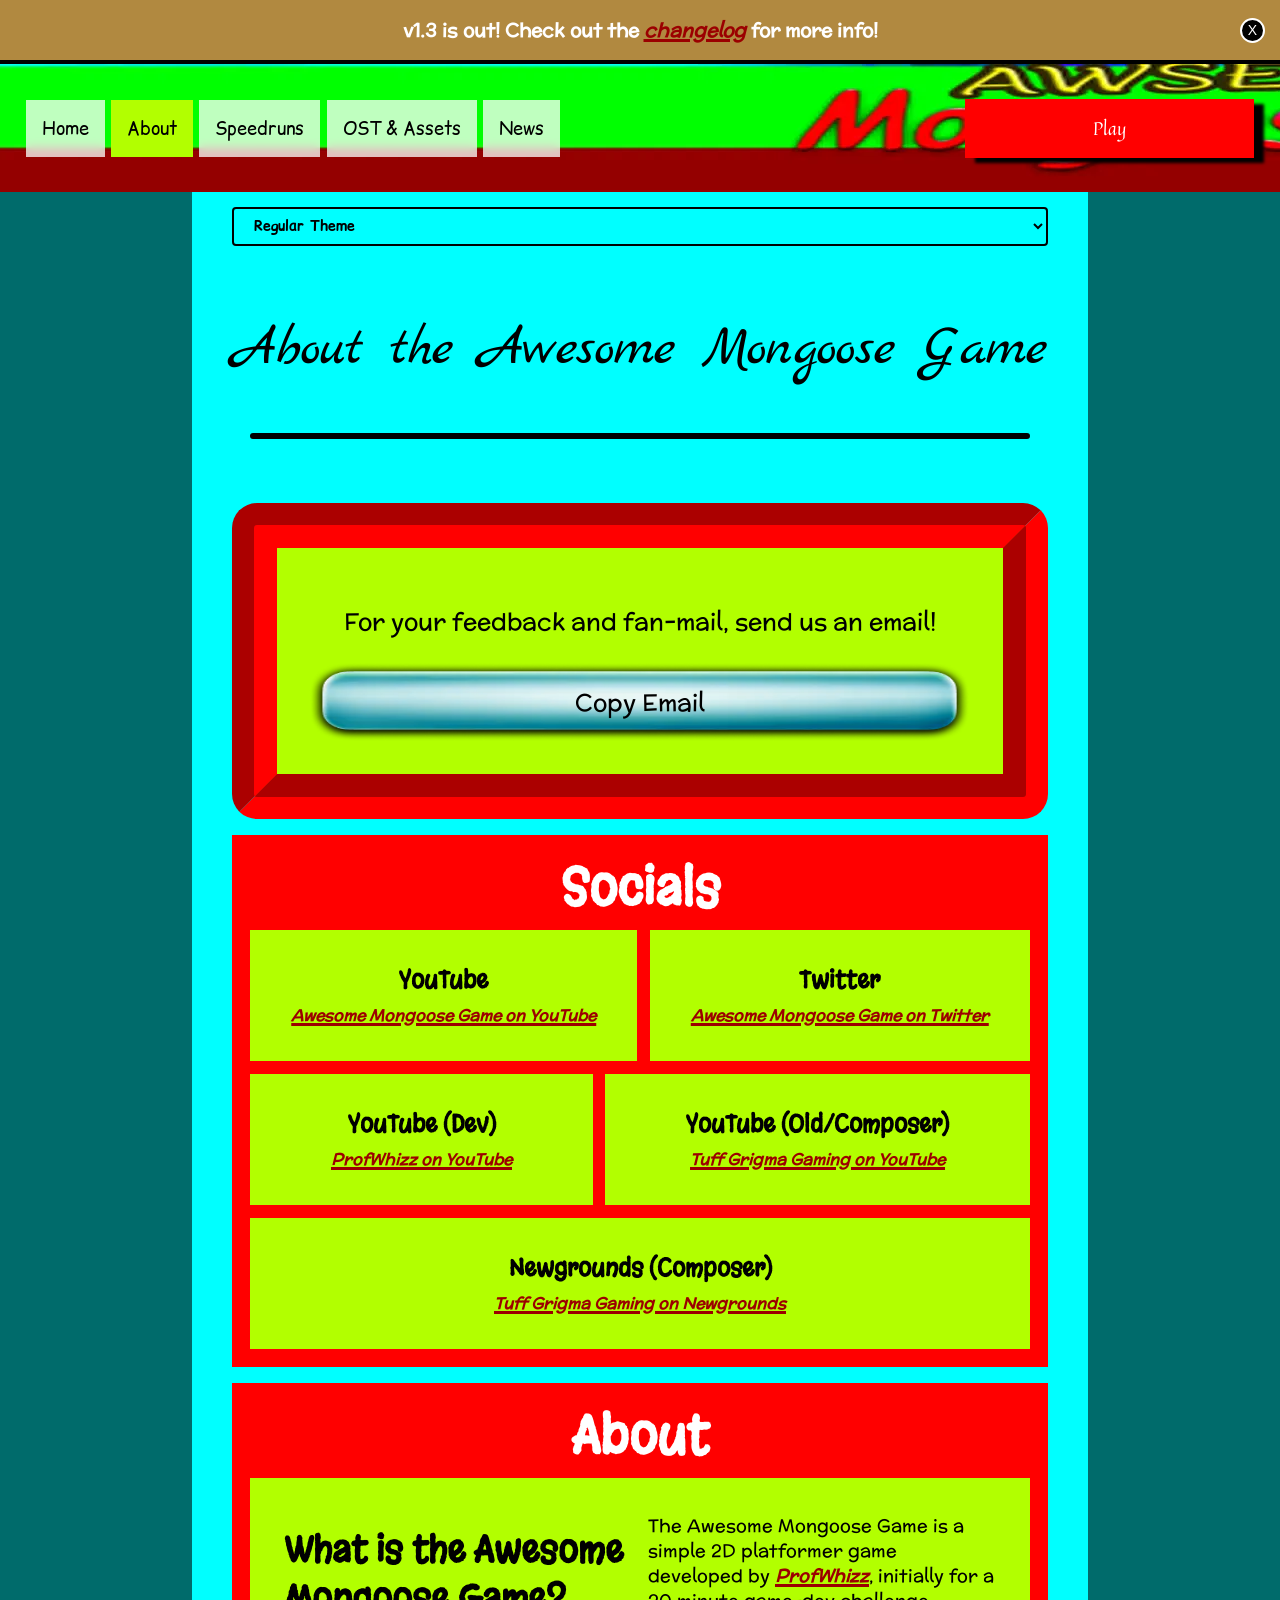
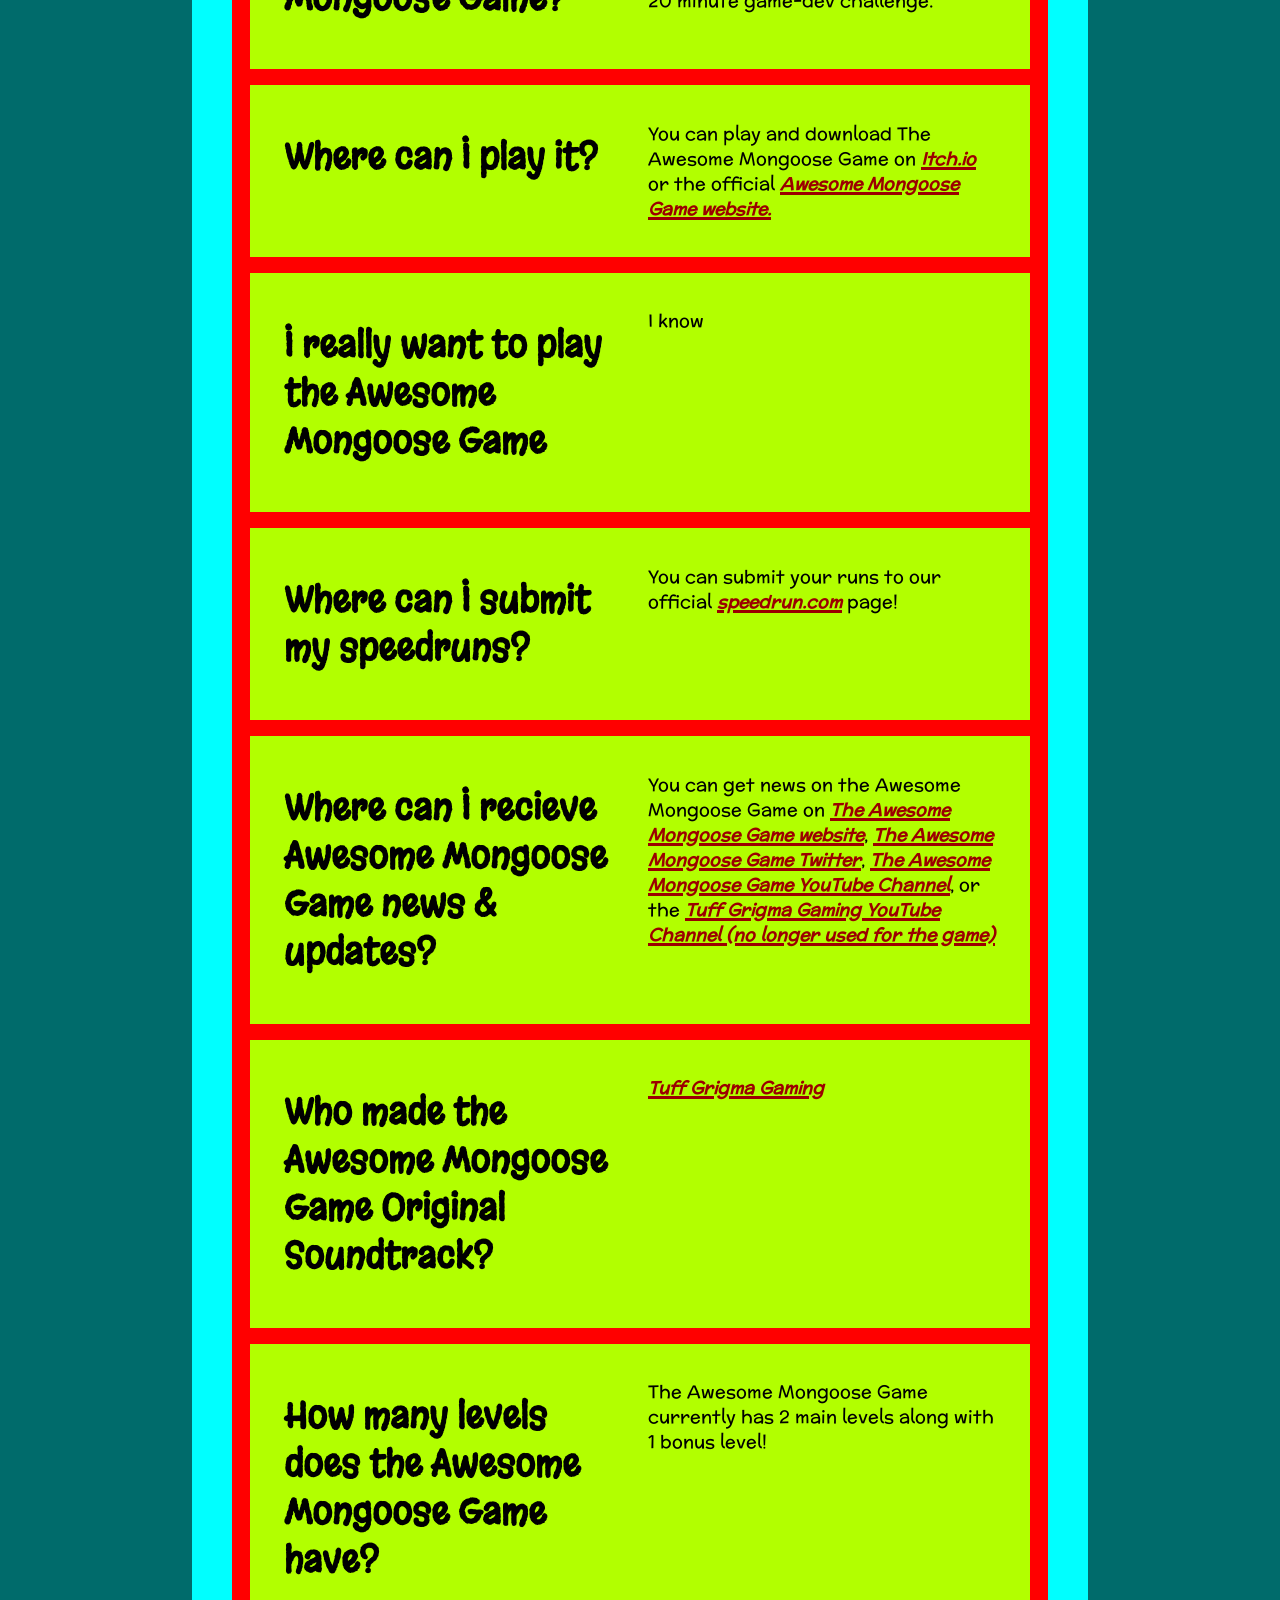
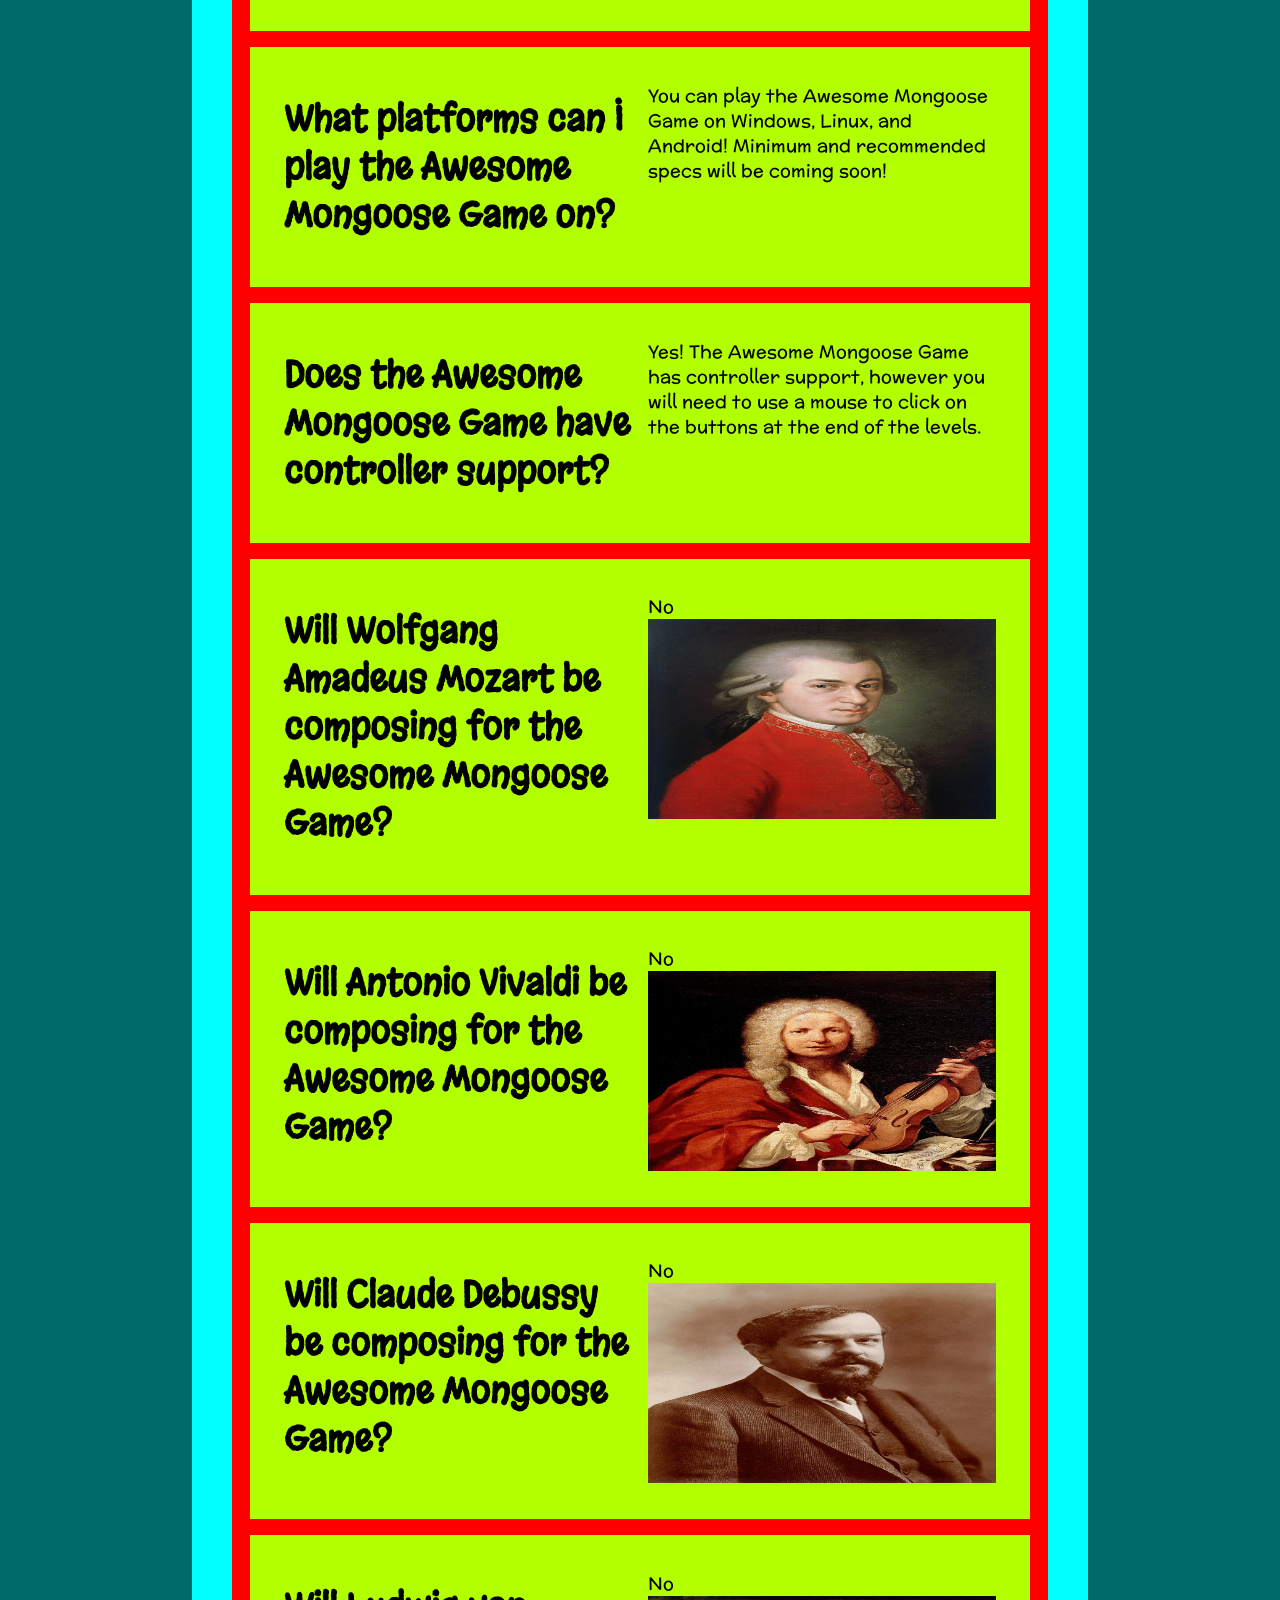
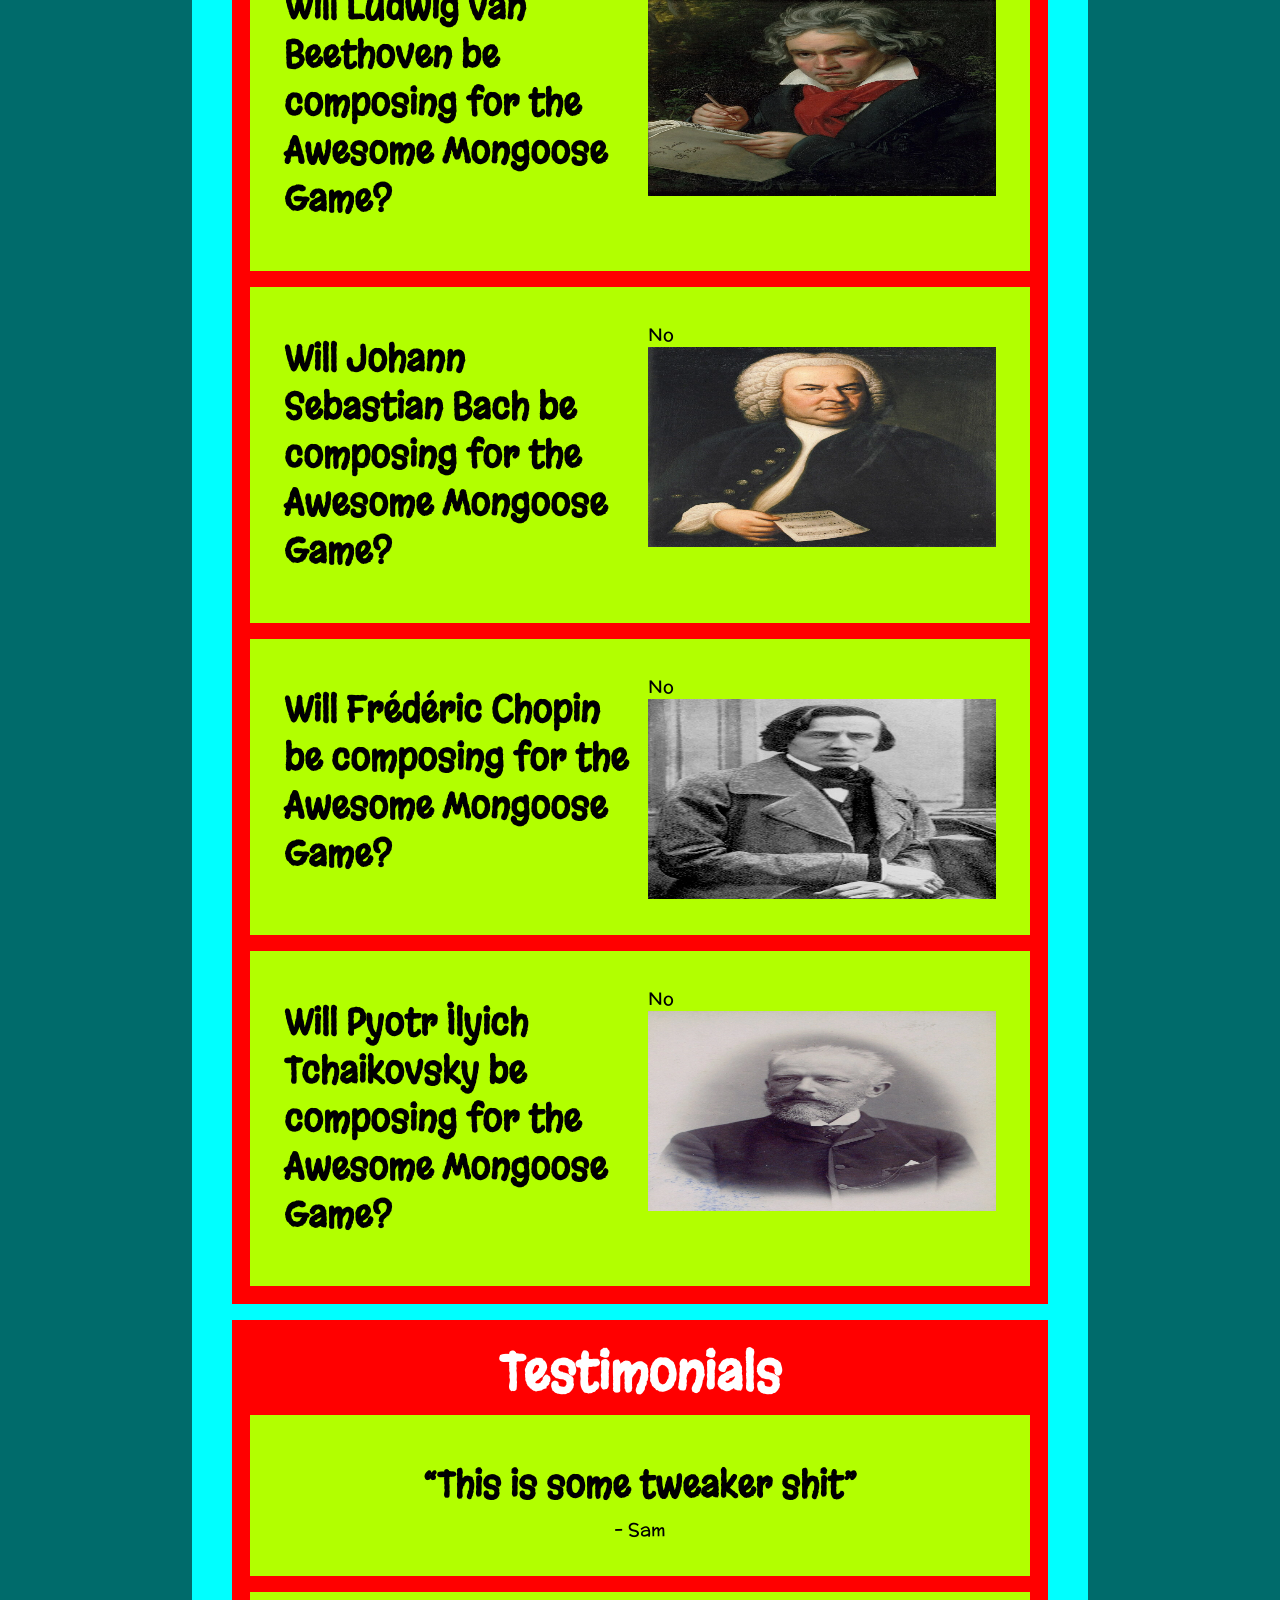
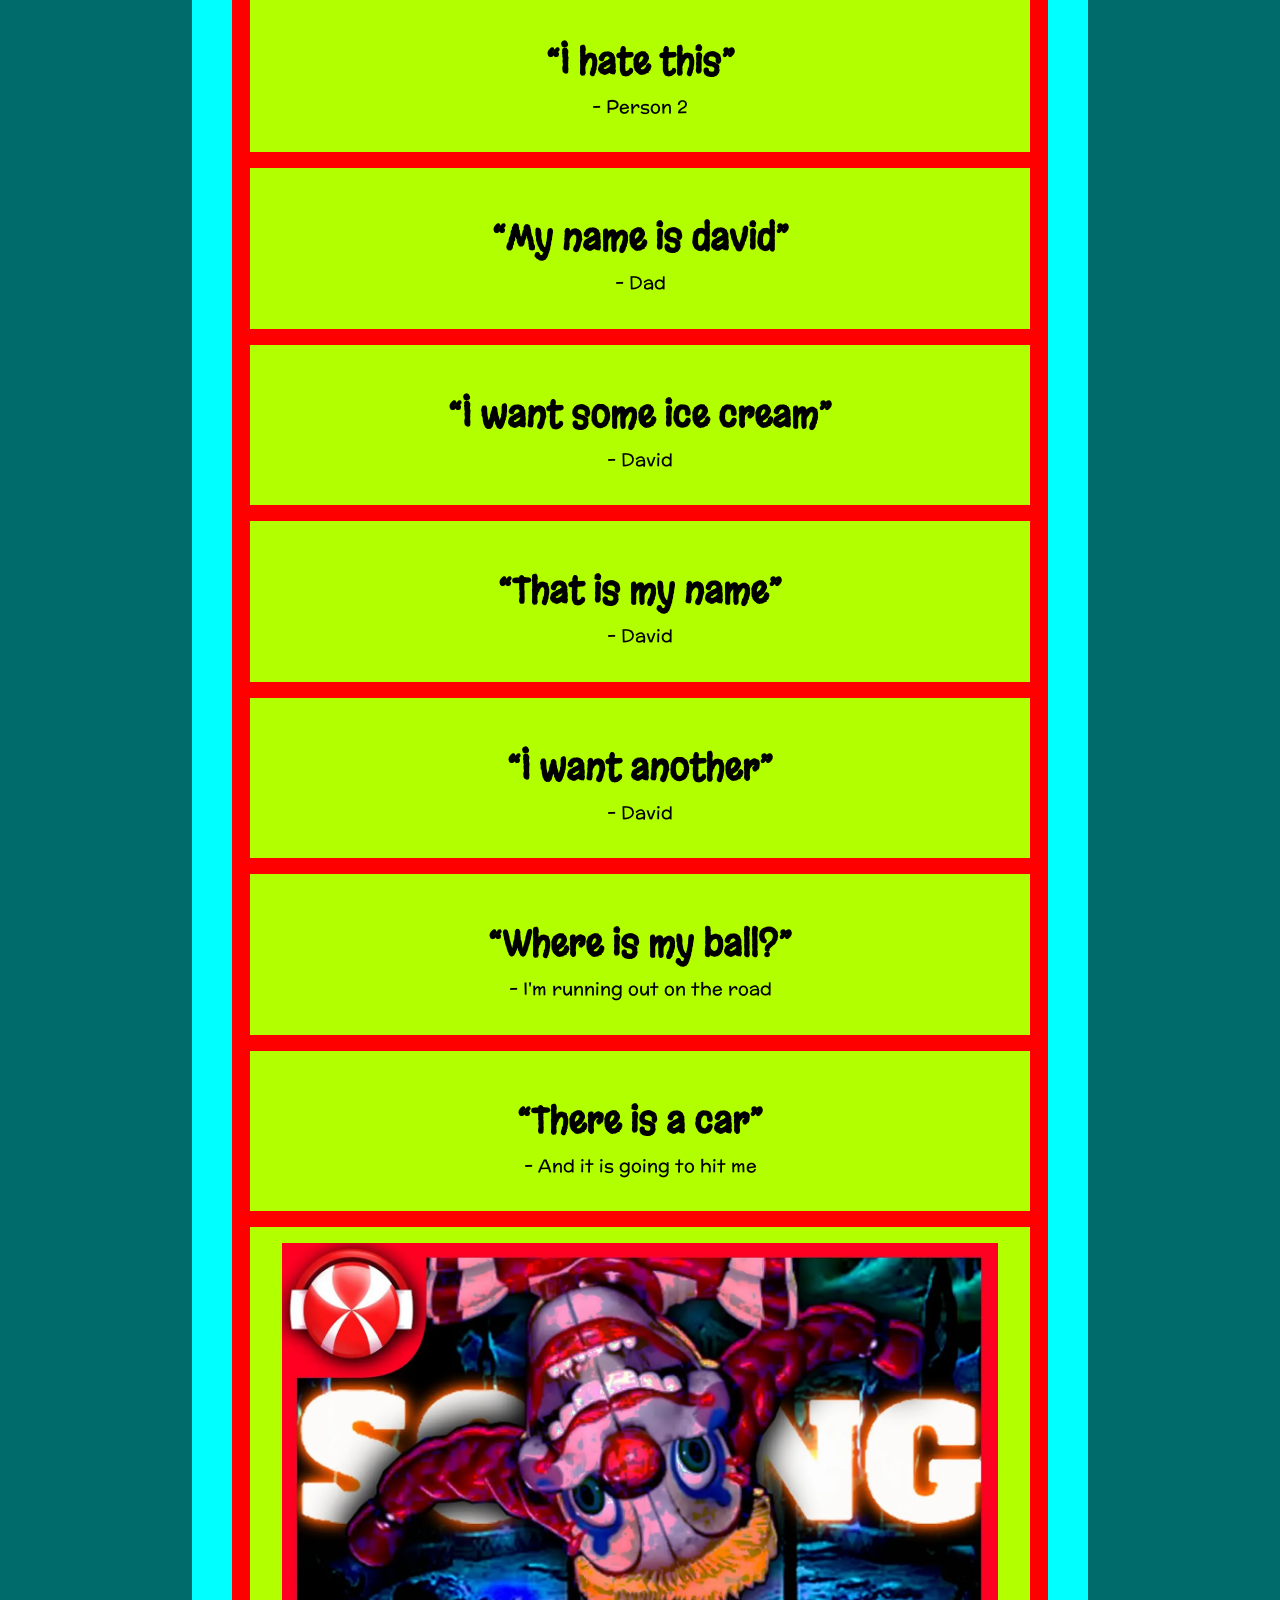
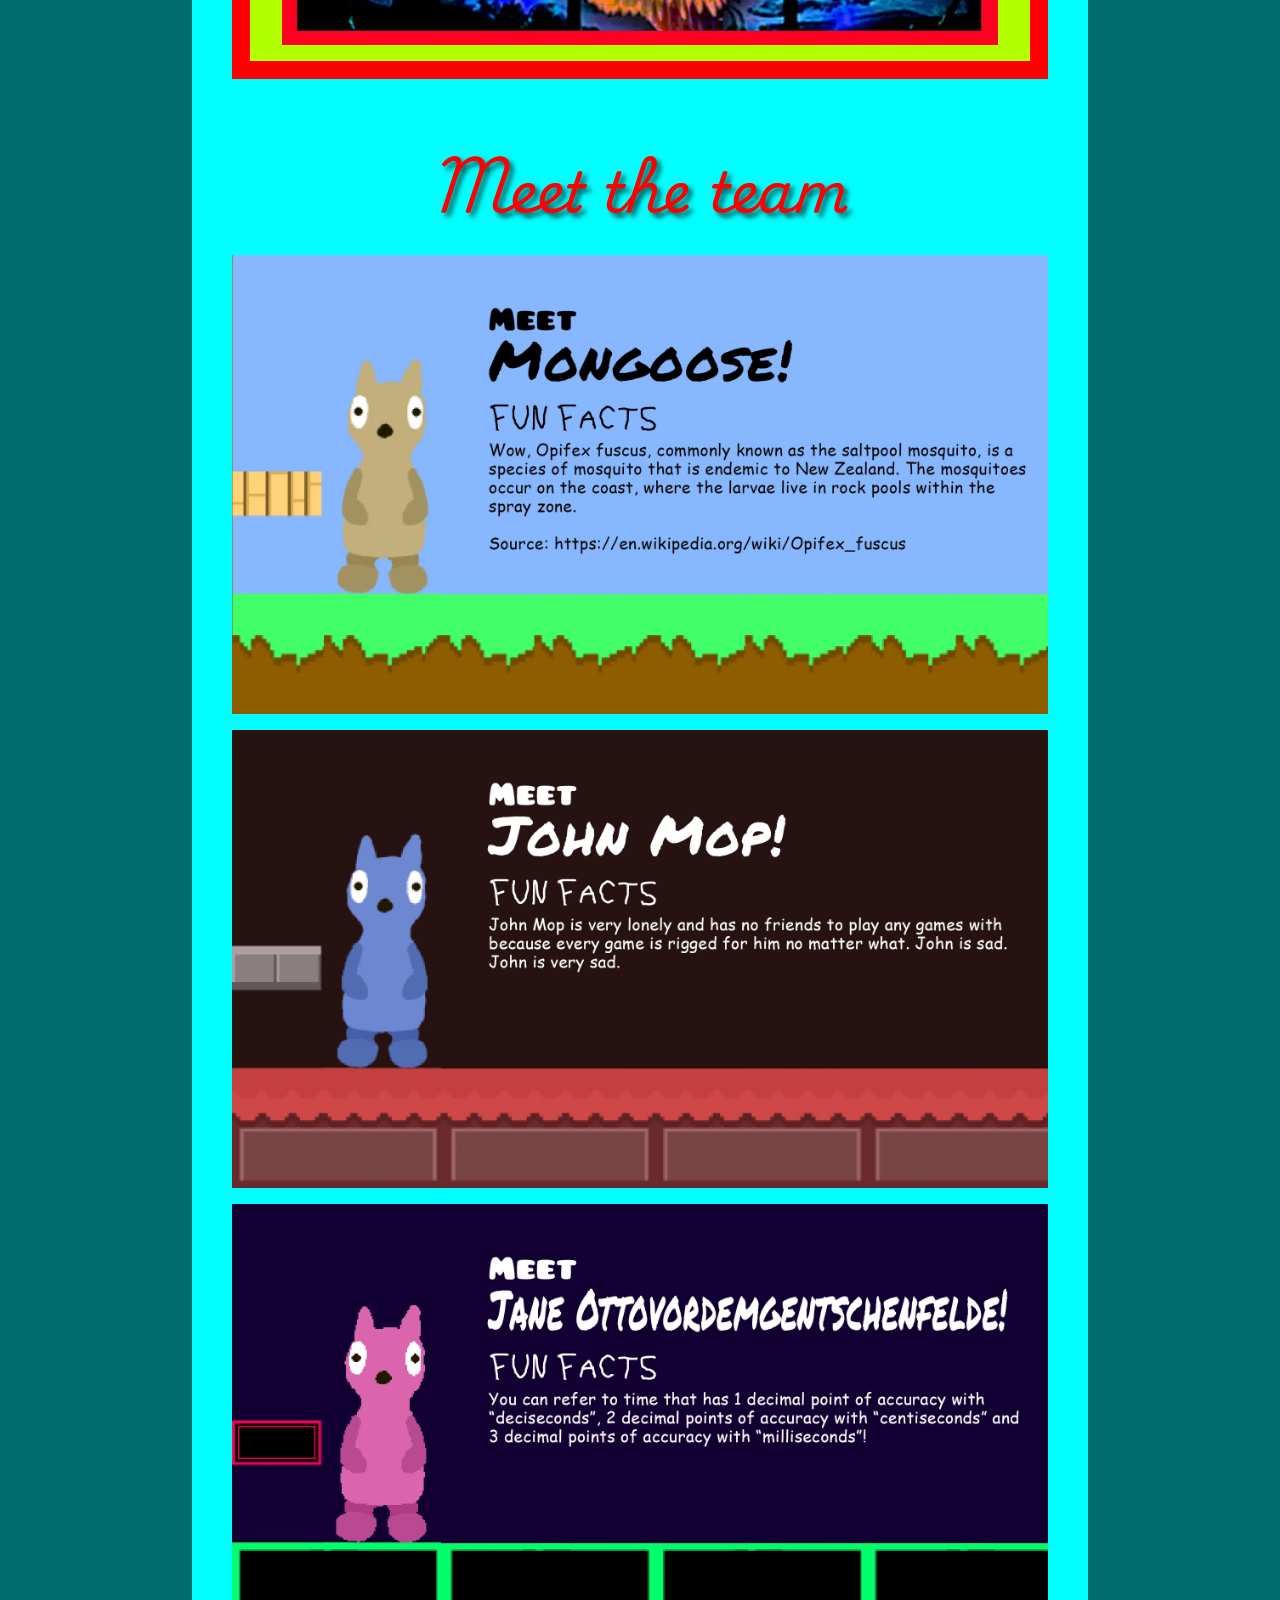
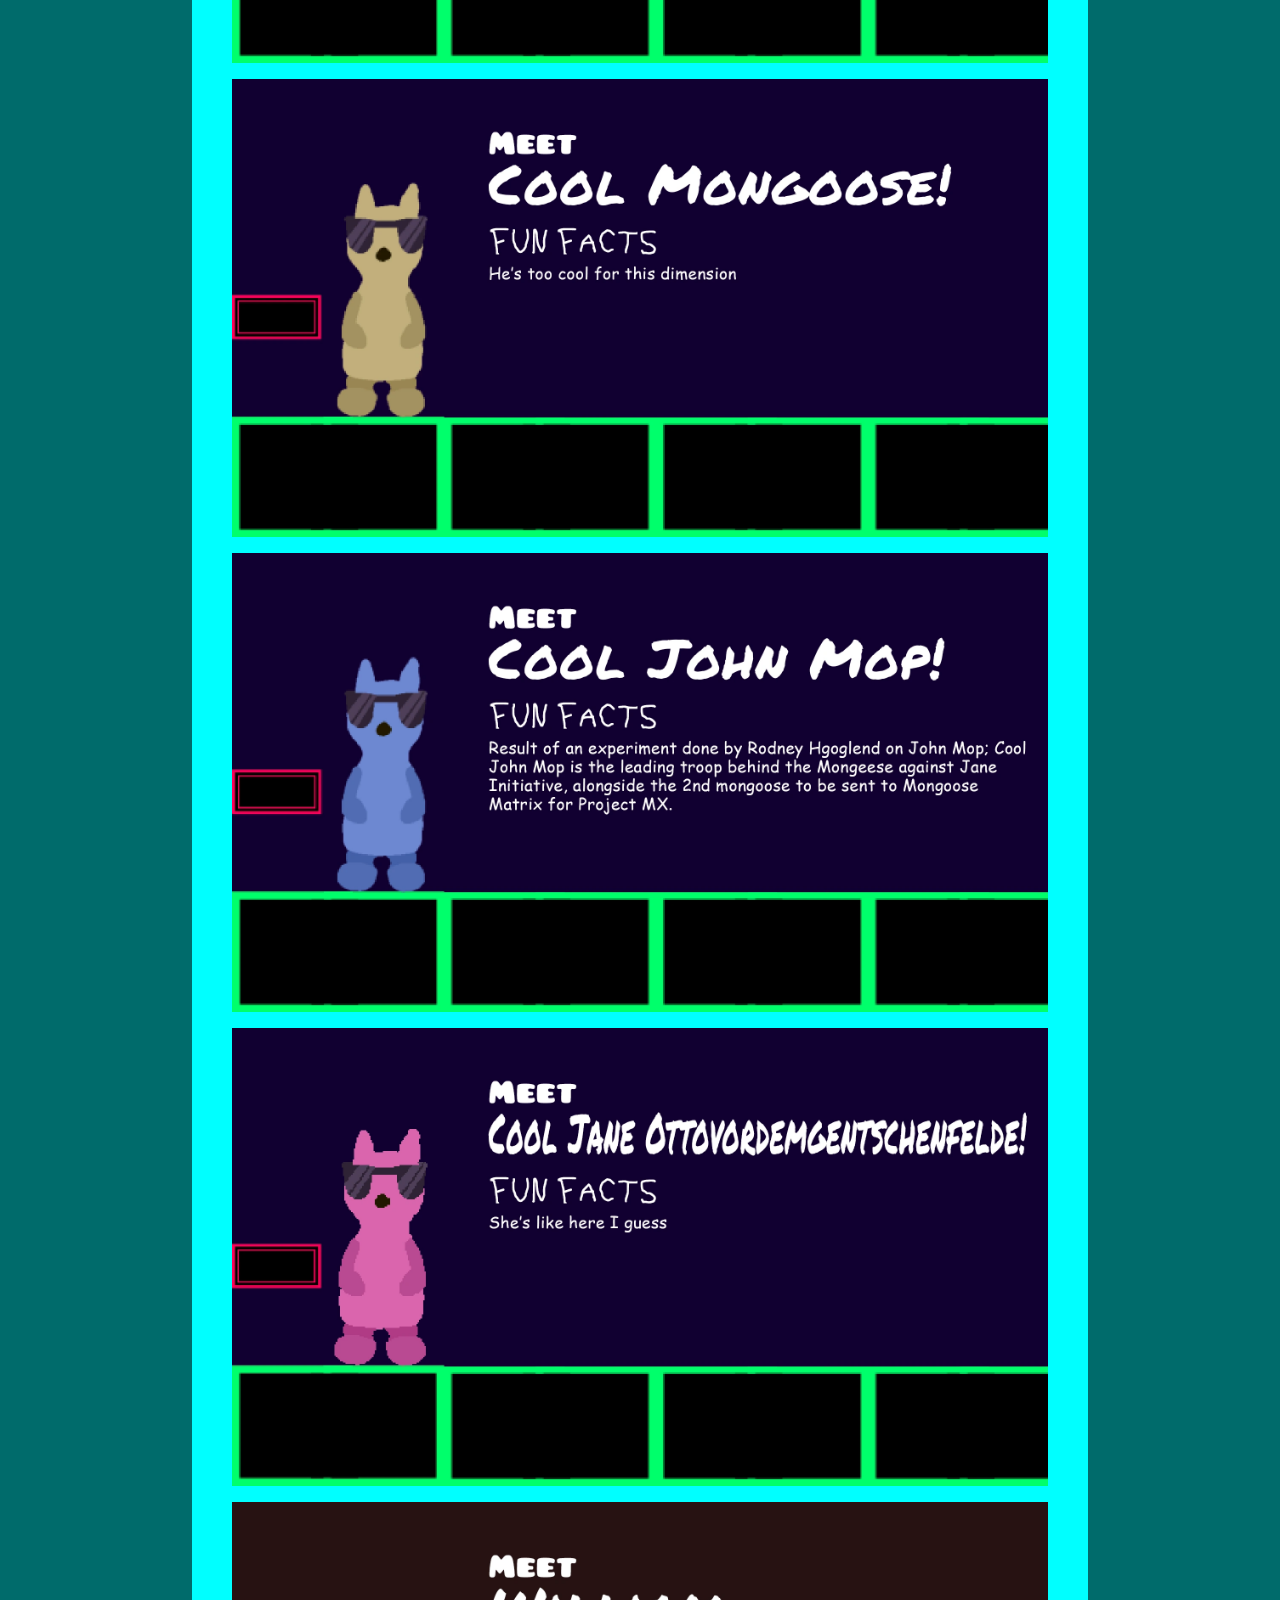
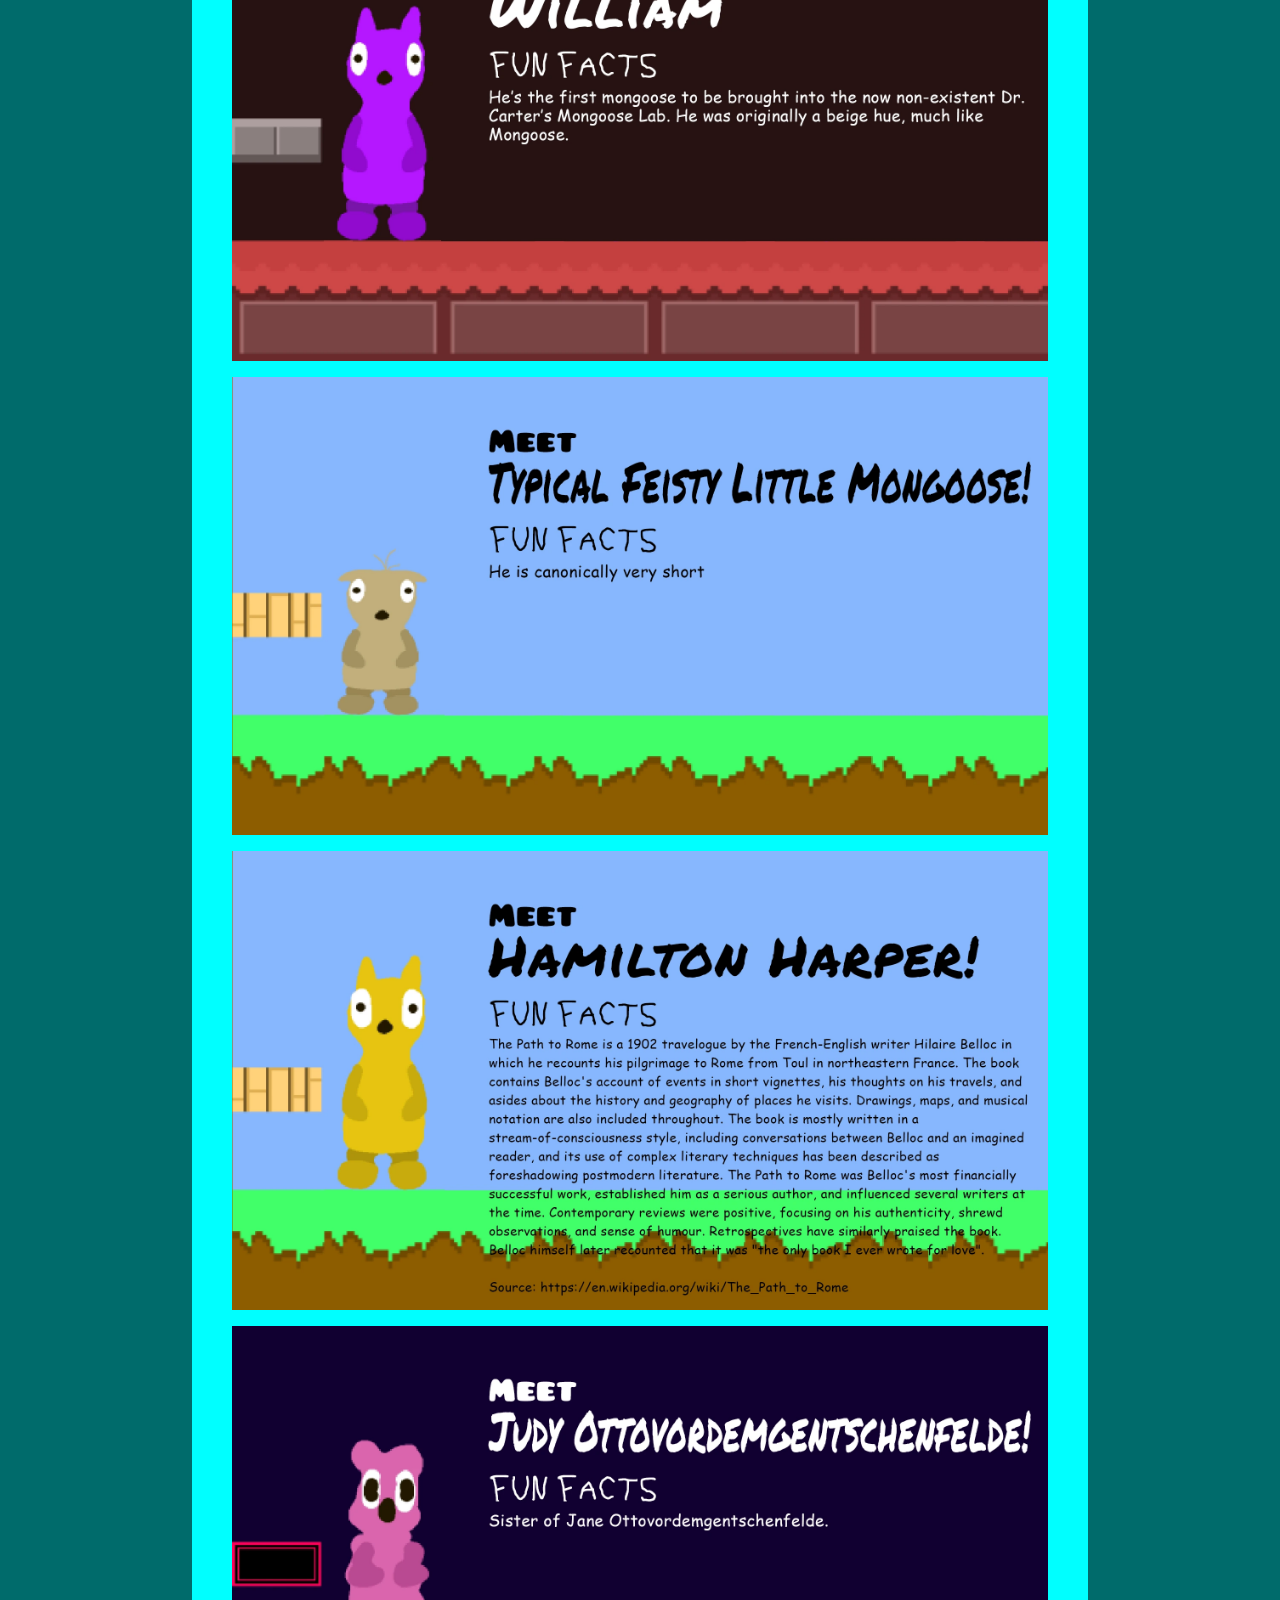
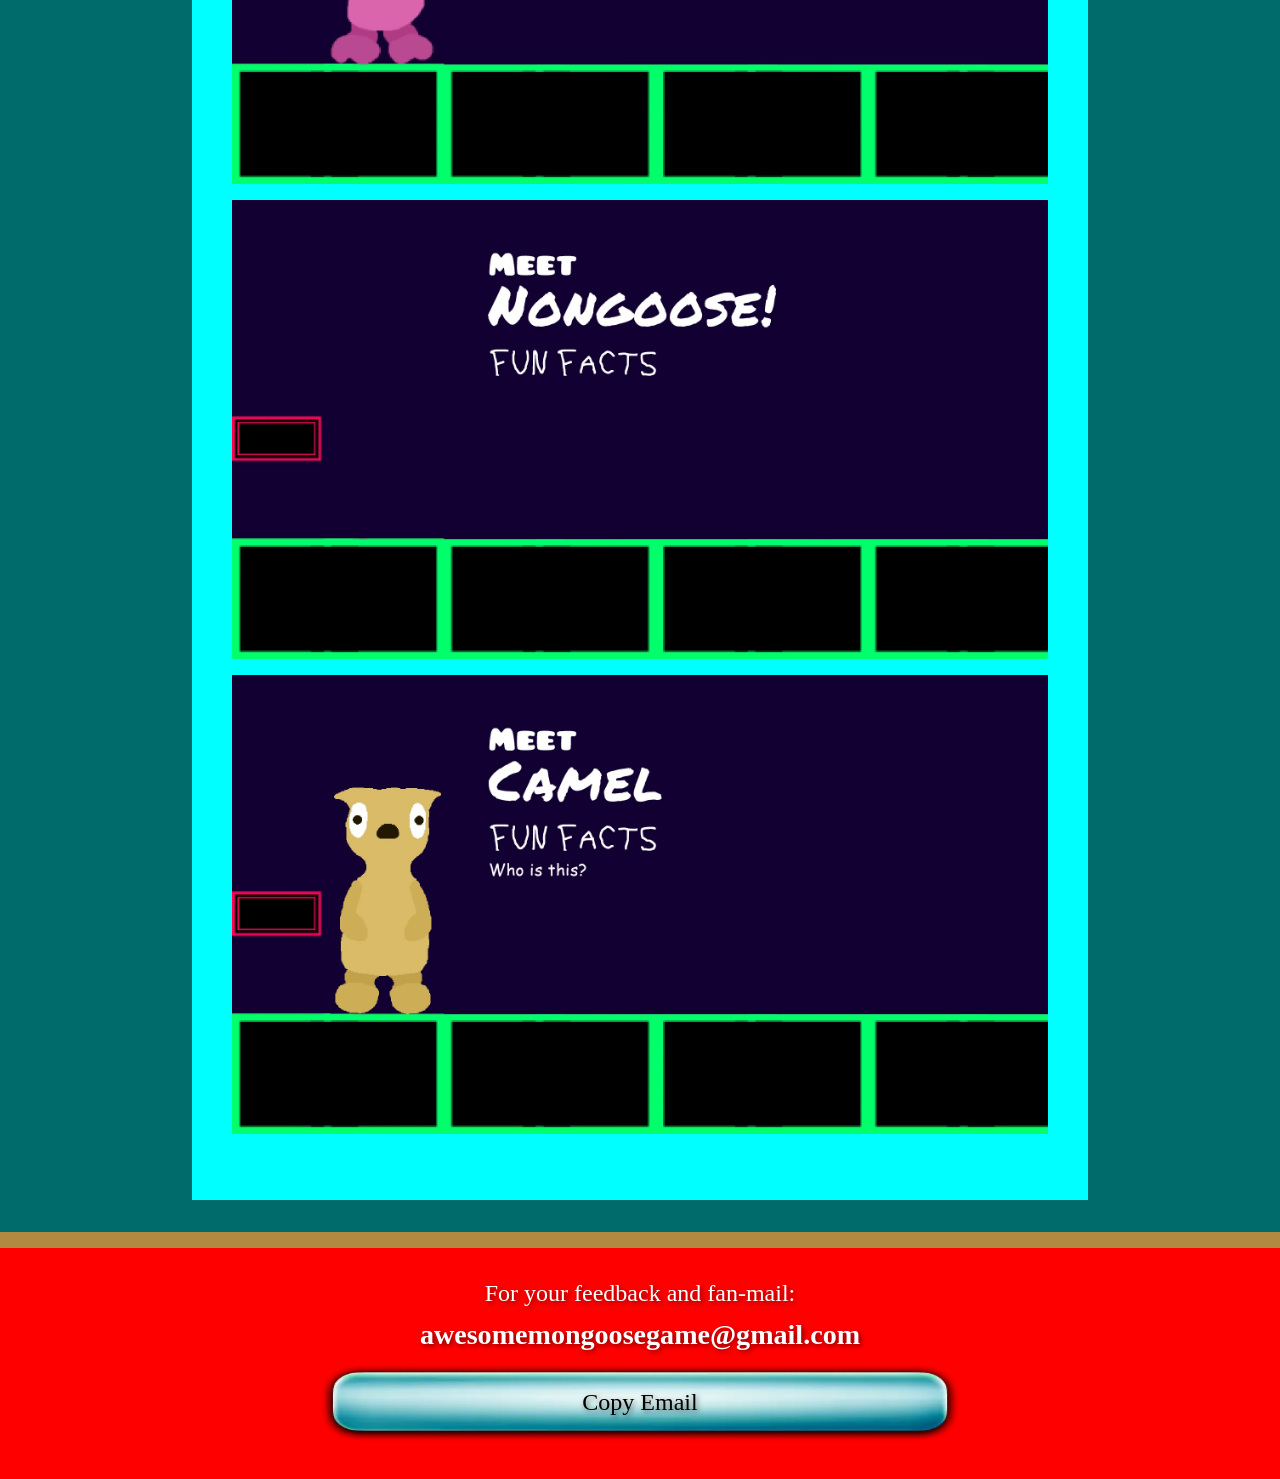
==== about.html @ 8effd217 "v2.3 website update for mongoose on the loose with 4 new themes" ====
<!DOCTYPE html>
<html lang="en">

<head>
    <link rel="stylesheet" href="styles.css">
    <meta charset="UTF-8">
    <meta name="viewport" content="width=device-width, initial-scale=1.0">
    <title>About - Awesome Mongoose Game Official Website</title>
</head>


<body>
    <div id="header-placeholder"></div>
    <script src="components.js"></script>
    <script src="script.js"></script>
    <div class="container">
        <h1 class="cursive">About the Awesome Mongoose Game</h1>

        <hr>

        <div class="blurb">
            <p>For your feedback and fan-mail, send us an email!</p>
            <a class="btn-link copy-btn" onclick="copyToClipboard('awesomemongoosegame@gmail.com', this)">Copy Email</a>
        </div>


        <div class="hero-block">
            <h1 class="playful">Socials</h1>
            <div class="list-horizontal">
                <div class="card-simple">
                    <h2 class="playful">YouTube</h2>
                    <p class="sans"><a href="https://youtube.com/@awesomemongoosegame">Awesome Mongoose Game on
                            YouTube</a>
                    </p>
                </div>

                <div class="card-simple">
                    <h2 class="playful">Twitter</h2>
                    <p class="sans"><a href="https://twitter.com/mongoosegame">Awesome Mongoose Game on Twitter</a></p>
                </div>

                <div class="card-simple">
                    <h2 class="playful">YouTube (Dev)</h2>
                    <p class="sans"><a href="https://www.youtube.com/@ProfWhizz">ProfWhizz on YouTube</a></p>
                </div>

                <div class="card-simple">
                    <h2 class="playful">YouTube (Old/Composer)</h2>
                    <p class="sans"><a href="https://youtube.com/@TUFFGRIGMAGAMING">Tuff Grigma Gaming on YouTube</a>
                    </p>
                </div>

                <div class="card-simple">
                    <h2 class="playful">Newgrounds (Composer)</h2>
                    <p class="sans"><a href="https://tuffgrigmagaming.newgrounds.com/">Tuff Grigma Gaming on
                            Newgrounds</a></p>
                </div>
            </div>
        </div>

        <div class="section-block">
            <h1 class="playful">About</h1>
            <div class="list-vertical">



                <div class="card-row">
                    <h2 class="col-item playful">What is the Awesome Mongoose Game?</h2>
                    <p class="col-item sans">The Awesome Mongoose Game is a simple 2D platformer game developed by
                        <a href="https://profwhizz.itch.io/">ProfWhizz</a>, initially for a 20 minute game-dev
                        challenge.
                    </p>
                </div>



                <div class="card-row">
                    <h2 class="col-item playful">Where can I play it?</h2>
                    <p class="col-item sans">You can play and download The Awesome Mongoose Game on <a
                            href="https://profwhizz.itch.io/tamg">Itch.io</a> or the official <a
                            href="play.html">Awesome
                            Mongoose Game website.</a></p>
                </div>


                <div class="card-row">
                    <h2 class="col-item playful">I really want to play the Awesome Mongoose Game</h2>
                    <p class="col-item sans">I know</p>
                </div>



                <div class="card-row">
                    <h2 class="col-item playful">Where can I submit my speedruns?</h2>
                    <p class="col-item sans">You can submit your runs to our official <a
                            href="https://www.speedrun.com/tamg">speedrun.com</a> page!</p>
                </div>



                <div class="card-row">
                    <h2 class="col-item playful">Where can I recieve Awesome Mongoose Game news & updates?</h2>
                    <p class="col-item sans">You can get news on the Awesome Mongoose Game on <a href="news.html">The
                            Awesome
                            Mongoose Game website</a>, <a href="https://twitter.com/mongoosegame">The Awesome
                            Mongoose
                            Game Twitter</a>, <a href="https://youtube.com/@awesomemongoosegame">The Awesome
                            Mongoose
                            Game YouTube Channel</a>, or the <a href="https://youtube.com/@TUFFGRIGMAGAMING">Tuff
                            Grigma
                            Gaming YouTube Channel (no longer used for the game)</a></p>
                </div>



                <div class="card-row">
                    <h2 class="col-item playful">Who made the Awesome Mongoose Game Original Soundtrack?</h2>
                    <p class="col-item sans"><a href="https://youtube.com/@TUFFGRIGMAGAMING">Tuff Grigma Gaming</a>
                    </p>
                </div>



                <div class="card-row">
                    <h2 class="col-item playful">How many levels does the Awesome Mongoose Game have?</h2>
                    <p class="col-item sans">The Awesome Mongoose Game currently has 2 main levels along with 1
                        bonus
                        level!</p>
                </div>



                <div class="card-row">
                    <h2 class="col-item playful">What platforms can I play the Awesome Mongoose Game on?</h2>
                    <p class="col-item sans">You can play the Awesome Mongoose Game on Windows, Linux, and Android!
                        Minimum and recommended specs will be coming soon!</p>
                </div>



                <div class="card-row">
                    <h2 class="col-item playful">Does the Awesome Mongoose Game have controller support?</h2>
                    <p class="col-item sans">Yes! The Awesome Mongoose Game has controller support, however you will
                        need to use a mouse to click on the buttons at the end of the levels.</p>
                </div>



                <div class="card-row">
                    <h2 class="col-item playful">Will Wolfgang Amadeus Mozart be composing for the Awesome Mongoose
                        Game?</h2>
                    <p class="col-item sans">No
                        <img src="resources/img/misc/mozart.webp">
                    </p>
                </div>



                <div class="card-row">
                    <h2 class="col-item playful">Will Antonio Vivaldi be composing for the Awesome Mongoose Game?</h2>
                    <p class="col-item sans">No
                        <img src="resources/img/misc/vivaldi.webp">
                    </p>
                </div>



                <div class="card-row">
                    <h2 class="col-item playful">Will Claude Debussy be composing for the Awesome Mongoose Game?</h2>
                    <p class="col-item sans">No
                        <img src="resources/img/misc/debussy.webp">
                    </p>
                </div>



                <div class="card-row">
                    <h2 class="col-item playful">Will Ludwig van Beethoven be composing for the Awesome Mongoose Game?
                    </h2>
                    <p class="col-item sans">No
                        <img src="resources/img/misc/beethoven.webp">
                    </p>
                </div>



                <div class="card-row">
                    <h2 class="col-item playful">Will Johann Sebastian Bach be composing for the Awesome Mongoose Game?
                    </h2>
                    <p class="col-item sans">No
                        <img src="resources/img/misc/bach.webp">
                    </p>
                </div>



                <div class="card-row">
                    <h2 class="col-item playful">Will Frédéric Chopin be composing for the Awesome Mongoose Game?</h2>
                    <p class="col-item sans">No
                        <img src="resources/img/misc/chopin.webp">
                    </p>
                </div>



                <div class="card-row">
                    <h2 class="col-item playful">Will Pyotr Ilyich Tchaikovsky be composing for the Awesome Mongoose
                        Game?</h2>
                    <p class="col-item sans">No
                        <img src="resources/img/misc/tchaikovsky.webp">
                    </p>
                </div>
            </div>

        </div>
        <div class="section-block">
            <h1 class="playful">Testimonials</h1>
            <div class="list-vertical">
                <div class="card-col-center">
                    <h2 class="playful">“This is some tweaker shit”</h2>
                    <p class="sans">- Sam</p>
                </div>



                <div class="card-col-center">
                    <h2 class="playful">“I hate this”</h2>
                    <p class="sans">- Person 2</p>
                </div>


                <div class="card-col-center">
                    <h2 class="playful">“My name is david”</h2>
                    <p class="sans">- Dad</p>
                </div>


                <div class="card-col-center">
                    <h2 class="playful">“I want some ice cream”</h2>
                    <p class="sans">- David</p>
                </div>


                <div class="card-col-center">
                    <h2 class="playful">“That is my name”</h2>
                    <p class="sans">- David</p>
                </div>



                <div class="card-col-center">
                    <h2 class="playful">“I want another”</h2>
                    <p class="sans">- David</p>
                </div>



                <div class="card-col-center">
                    <h2 class="playful">“Where is my ball?”</h2>
                    <p class="sans">- I'm running out on the road</p>
                </div>



                <div class="card-col-center">
                    <h2 class="playful">“There is a car”</h2>
                    <p class="sans">- And it is going to hit me</p>
                </div>



                <div class="card-col-center">
                    <img class="zoom-img" src="resources/img/jackiesbox.webp">
                </div>
            </div>
        </div>
        <h1 class="cursive text-shadow-red">Meet the team</h1>
        <img class="hover hover-left" src="resources/img/meet_the_team/mongoose.webp" alt="meet mongoose">

        <img class="hover hover-right" src="resources/img/meet_the_team/johnmop.webp" alt="meet john mop">

        <img class="hover hover-left" src="resources/img/meet_the_team/jane.webp"
            alt="meet jane ottovordemgetnschenfelde">

        <img class="hover hover-right" src="resources/img/meet_the_team/coolmongoose.webp" alt="meet cool mongoose">

        <img class="hover hover-left" src="resources/img/meet_the_team/cooljohnmop.webp" alt="meet cool john mop">

        <img class="hover hover-right" src="resources/img/meet_the_team/cooljane.webp"
            alt="meet cool jane ottovordemgetnschenfelde">

        <img class="hover hover-left" src="resources/img/meet_the_team/william.webp" alt="meet william">

        <img class="hover hover-right" src="resources/img/meet_the_team/feisty.webp"
            alt="meet typical feisty little mongoose">

        <img class="hover hover-left" src="resources/img/meet_the_team/hamilton.webp" alt="meet hamilton harper">

        <img class="hover hover-right" src="resources/img/meet_the_team/judy.webp"
            alt="meet judy ottovordemgetnschenfelde">

        <img class="hover hover-left" src="resources/img/meet_the_team/nongoose.webp" alt="meet nongoose">

        <img class="hover hover-right" src="resources/img/meet_the_team/camel.webp" alt="meet camel">
    </div>
</body>

</html>
---- styles.css ----
﻿@import url('https://fonts.googleapis.com/css2?family=Comic+Relief:wght@400;700&family=Marck+Script&family=Margarine&family=McLaren&family=Playwrite+IE:wght@100..400&family=Quintessential&display=swap');

:root,
[data-theme="default"] {
    --color-bg-solid: #006B6B;
    --color-bg-pattern: none;
    --bg-pattern-repeat: repeat-x;
    --bg-pattern-position: center 40%;
    --bg-pattern-size: 30%;
    --color-body-bg-rotation: 0deg;
    --bg-pattern-opacity: 0.7;
    --color-container-bg: #00FFFF;
    --color-section-bg: #FF0000;
    --color-category-bg: #B2FF00;
    --color-banner-bg: #b18940;
    --color-banner-text: #ffffff;
    --color-banner-border: #000000;
    --color-navbar-mobile-bg: #006B6B;
    --color-activelink-bg: #B2FF00;
    --color-activelink-play: #B2FF00;
    --color-play-btn-bg: red;
    --color-play-btn-shadow: black;
    --color-play-btn-hover-bg: black;
    --color-play-btn-hover-text: red;
    --color-play-btn-hover-glow: red;
    --color-section-heading: #ffffff;
    --color-link: rgb(155, 0, 0);
    --bg-link: transparent;
    --color-link-hover-text: #ff0000;
    --color-link-hover-bg: transparent(255, 0, 0);
    --color-selection-text: #00FFFF;
    --color-selection-bg: #000000;
    --color-disabled-btn-bg: #333;
    --color-disabled-btn-text: #aaa;
    --color-game-wrapper-bg: #006B6B;
    --color-game-border: #B2FF00;
    --color-close-btn-bg: black;
    --color-close-btn-text: white;
    --color-close-btn-border: white;
    --color-close-btn-hover-bg: white;
    --color-close-btn-hover-text: black;
    --color-close-btn-hover-border: black;
    --color-navbar-link-bg: rgba(255, 255, 255, 0.75);
    --color-navbar-link-text: black;
    --color-play-text-shadow: rgb(255, 0, 0);
    --navbar-bg: url("resources/img/nav.webp");
    --navbar-bg-hover: #ffffff;
    --color-btn-hue-rotate: -50deg;
    --color-text-body: #000000;
    --nav-link-hover-bg: url(resources/img/gameicon.webp);
    --nav-link-hover-bg-scale: 100% 100%;
    --color-play-btn-text: #ffffff;
    --color-ui-border: transparent;
}

[data-theme="matrix"] {
    --color-bg-solid: #0a001b;
    --color-bg-pattern: url("resources/img/matrix.webp");
    --bg-pattern-repeat: repeat;
    --bg-pattern-size: 100px;
    --color-body-bg-rotation: 0deg;
    --bg-pattern-opacity: 0.5;
    --color-container-bg: hsl(115, 100%, 50%);
    --color-section-bg: hsl(115, 100%, 5%);
    --color-category-bg: hsl(115, 100%, 50%);
    --color-banner-bg: #11aa00;
    --color-banner-text: #ffffff;
    --color-banner-border: #000000;
    --color-navbar-mobile-bg: #006b24;
    --color-activelink-bg: #bfa8ff;
    --color-activelink-play: #5d00ff;
    --color-play-btn-bg: red;
    --color-play-btn-shadow: black;
    --color-play-btn-hover-bg: black;
    --color-play-btn-hover-text: red;
    --color-play-btn-hover-glow: red;
    --color-section-heading: #ffffff;
    --color-link: #003a0a;
    --bg-link: transparent;
    --color-link-hover-text: #124d0f;
    --color-link-hover-bg: transparent(0, 0, 0);
    --color-selection-text: hsl(115, 100%, 50%);
    --color-selection-bg: #000000;
    --color-disabled-btn-bg: #333;
    --color-disabled-btn-text: #aaa;
    --color-game-wrapper-bg: #0a001b;
    --color-game-border: #5d00ff;
    --color-close-btn-bg: black;
    --color-close-btn-text: white;
    --color-close-btn-border: white;
    --color-close-btn-hover-bg: white;
    --color-close-btn-hover-text: black;
    --color-close-btn-hover-border: black;
    --color-navbar-link-bg: rgba(255, 255, 255, 0.75);
    --color-navbar-link-text: black;
    --color-play-text-shadow: rgb(255, 0, 0);
    --navbar-bg: #0a001b;
    --navbar-bg-hover: #ffffff;
    --color-btn-hue-rotate: 250deg;
    --color-text-body: #000000;
    --nav-link-hover-bg: url(resources/img/assets/cool-john-mop_straight.png);
    --nav-link-hover-bg-scale: 85% 85%;
    --color-play-btn-text: #ffffff;
    --color-ui-border: transparent;

}

[data-theme="mongoose_1"] {
    --color-bg-solid: #363530;
    --color-bg-pattern: url("resources/img/mongoose_1.webp");
    --bg-pattern-repeat: space;
    --bg-pattern-size: 150px;
    --color-body-bg-rotation: -10deg;
    --bg-pattern-opacity: 0.2;
    --color-container-bg: #bfae7c;
    --color-section-bg: #7d6e4d;
    --color-category-bg: #dfd2a6;
    --color-banner-bg: #201809;
    --color-banner-text: #ffffff;
    --color-banner-border: #332a18;
    --color-navbar-mobile-bg: #4a3f28;
    --color-activelink-bg: #dfd2a6;
    --color-activelink-play: #dfd2a6;
    --color-play-btn-bg: #ddb364;
    --color-play-btn-shadow: #2a150a;
    --color-play-btn-hover-bg: #2a150a;
    --color-play-btn-hover-text: #ffffff;
    --color-play-btn-hover-glow: #8c4b1e;
    --color-section-heading: #ffffff;
    --color-link: #8c4b1e;
    --bg-link: transparent;
    --color-link-hover-text: #a76b40;
    --color-link-hover-bg: transparent;
    --color-selection-text: #ffffff;
    --color-selection-bg: #5c4d32;
    --color-disabled-btn-bg: #444;
    --color-disabled-btn-text: #888;
    --color-game-wrapper-bg: #4a3f28;
    --color-game-border: #dfd2a6;
    --color-close-btn-bg: #2a150a;
    --color-close-btn-text: #ffffff;
    --color-close-btn-border: #dfd2a6;
    --color-close-btn-hover-bg: #dfd2a6;
    --color-close-btn-hover-text: #2a150a;
    --color-close-btn-hover-border: #2a150a;
    --color-navbar-link-bg: rgba(255, 255, 255, 1);
    --color-navbar-link-text: #27201d;
    --color-play-text-shadow: #7a573e;
    --navbar-bg: hsla(39, 30%, 28%, 0.7);
    --navbar-bg-hover: #ffffff;
    --color-btn-hue-rotate: 170deg;
    --color-text-body: #000000;
    --nav-link-hover-bg: url(resources/img/assets/mongoose_straight.png);
    --nav-link-hover-bg-scale: 85% 85%;
    --color-play-btn-text: #ffffff;
    --color-ui-border: transparent;
}

[data-theme="mongoose_2"] {
    --color-bg-solid: #363f58;
    --color-bg-pattern: url("resources/img/mongoose_2.webp");
    --bg-pattern-repeat: space;
    --bg-pattern-size: 150px;
    --color-body-bg-rotation: -10deg;
    --bg-pattern-opacity: 0.2;
    --color-container-bg: #00FFFF;
    --color-section-bg: #5900ff;
    --color-category-bg: #6ac3ff;
    --color-banner-bg: #22aeff;
    --color-banner-text: #ffffff;
    --color-banner-border: #000000;
    --color-navbar-mobile-bg: #00306b;
    --color-activelink-bg: #00ff73;
    --color-activelink-play: #00ff73;
    --color-play-btn-bg: #8c00ff;
    --color-play-btn-shadow: black;
    --color-play-btn-hover-bg: black;
    --color-play-btn-hover-text: #8c00ff;
    --color-play-btn-hover-glow: #8c00ff;
    --color-section-heading: #ffffff;
    --color-link: #34005f;
    --bg-link: transparent;
    --color-link-hover-text: rgb(46, 77, 163);
    --color-link-hover-bg: transparent(46, 77, 163);
    --color-selection-text: #00FFFF;
    --color-selection-bg: #000000;
    --color-disabled-btn-bg: #333;
    --color-disabled-btn-text: #aaa;
    --color-game-wrapper-bg: #00306b;
    --color-game-border: #00ff73;
    --color-close-btn-bg: black;
    --color-close-btn-text: white;
    --color-close-btn-border: white;
    --color-close-btn-hover-bg: white;
    --color-close-btn-hover-text: black;
    --color-close-btn-hover-border: black;
    --color-navbar-link-bg: rgba(255, 255, 255, 0.75);
    --color-navbar-link-text: black;
    --color-play-text-shadow: rgb(140, 0, 255);
    --navbar-bg: hsla(197, 60%, 37%, 0.7);
    --navbar-bg-hover: #ffffff;
    --color-btn-hue-rotate: 30deg;
    --color-text-body: #000000;
    --nav-link-hover-bg: url(resources/img/assets/john-mop_straight.png);
    --nav-link-hover-bg-scale: 85% 85%;
    --color-play-btn-text: #ffffff;
    --color-ui-border: transparent;
}

[data-theme="mongoose_3"] {
    --color-bg-solid: #362433;
    --color-bg-pattern: url("resources/img/mongoose_3.webp");
    --bg-pattern-repeat: space;
    --bg-pattern-size: 150px;
    --color-body-bg-rotation: -10deg;
    --bg-pattern-opacity: 0.2;
    --color-container-bg: #FF00FF;
    --color-section-bg: #ff0080;
    --color-category-bg: #FFFF00;
    --color-banner-bg: #ff55aa;
    --color-banner-text: #000000;
    --color-banner-border: #000000;
    --color-navbar-mobile-bg: #00006B;
    --color-activelink-bg: #FFFF00;
    --color-activelink-play: #FFFF00;
    --color-play-btn-bg: #ff0080;
    --color-play-btn-shadow: black;
    --color-play-btn-hover-bg: black;
    --color-play-btn-hover-text: #ff0080;
    --color-play-btn-hover-glow: #ff0080;
    --color-section-heading: #ffffff;
    --color-link: #2c001a;
    --bg-link: transparent;
    --color-link-hover-text: rgb(130, 0, 75);
    --color-link-hover-bg: transparent(130, 0, 75);
    --color-selection-text: #FF00FF;
    --color-selection-bg: #000000;
    --color-disabled-btn-bg: #333;
    --color-disabled-btn-text: #aaa;
    --color-game-wrapper-bg: #00006B;
    --color-game-border: #FFFF00;
    --color-close-btn-bg: black;
    --color-close-btn-text: white;
    --color-close-btn-border: white;
    --color-close-btn-hover-bg: white;
    --color-close-btn-hover-text: black;
    --color-close-btn-hover-border: black;
    --color-navbar-link-bg: rgba(255, 255, 255, 0.75);
    --color-navbar-link-text: black;
    --color-play-text-shadow: rgb(0, 0, 255);
    --navbar-bg: hsl(300, 23%, 14%, 0.7);
    --navbar-bg-hover: #ffffff;
    --color-btn-hue-rotate: 100deg;
    --color-text-body: #000000;
    --nav-link-hover-bg: url(resources/img/assets/jane-ottovordemgentschenfelde_straight.png);
    --nav-link-hover-bg-scale: 85% 85%;
    --color-play-btn-text: #ffffff;
    --color-ui-border: transparent;
}

[data-theme="level_1"] {
    --color-bg-solid: #88b8fd;
    --color-bg-pattern: url("resources/img/clouds_1.webp");
    --bg-pattern-repeat: repeat-x;
    --bg-pattern-position: center 40%;
    --bg-pattern-size: 30%;
    --color-body-bg-rotation: 0deg;
    --bg-pattern-opacity: 0.7;
    --color-container-bg: #61a3ff;
    --color-section-bg: #735827;
    --color-category-bg: #fdd079;
    --color-banner-bg: #40fd68;
    --color-banner-text: #000000;
    --color-banner-border: #000000;
    --color-navbar-mobile-bg: #735827;
    --color-activelink-bg: #B2FF00;
    --color-activelink-play: #B2FF00;
    --color-play-btn-bg: red;
    --color-play-btn-shadow: black;
    --color-play-btn-hover-bg: black;
    --color-play-btn-hover-text: red;
    --color-play-btn-hover-glow: red;
    --color-section-heading: #ffffff;
    --color-link: #2600ff;
    --bg-link: transparent;
    --color-link-hover-text: #0066ff;
    --color-link-hover-bg: transparent;
    --color-selection-text: #61a3ff;
    --color-selection-bg: #000000;
    --color-disabled-btn-bg: #333;
    --color-disabled-btn-text: #aaa;
    --color-game-wrapper-bg: #006B6B;
    --color-game-border: #B2FF00;
    --color-close-btn-bg: black;
    --color-close-btn-text: white;
    --color-close-btn-border: white;
    --color-close-btn-hover-bg: white;
    --color-close-btn-hover-text: black;
    --color-close-btn-hover-border: black;
    --color-navbar-link-bg: rgba(255, 255, 255, 0.75);
    --color-navbar-link-text: black;
    --color-play-text-shadow: rgb(255, 0, 0);
    --navbar-bg: #8c5c00;
    --navbar-bg-hover: #ffffff;
    --color-btn-hue-rotate: 0deg;
    --color-text-body: #000000;
    --nav-link-hover-bg: url(resources/img/assets/grass.png);
    --nav-link-hover-bg-scale: 100% 100% --color-play-btn-text: #ffffff;
    --color-ui-border: transparent;
}

[data-theme="motl_1"] {
    --color-bg-solid: #ffefdf;
    --color-bg-pattern: url("resources/img/mongeese.webp");
    --bg-pattern-repeat: no-repeat;
    --bg-pattern-position: center center;
    --bg-pattern-size: 125vw 125vh;
    --color-body-bg-rotation: 0deg;
    --bg-pattern-opacity: 0.8;
    --color-container-bg: #eae3d9;
    --color-section-bg: #63503f;
    --color-category-bg: #d1c1a9;
    --color-banner-bg: #77916f;
    --color-banner-text: #ffffff;
    --color-banner-border: #ffffff;
    --color-navbar-mobile-bg: #63503f;
    --color-activelink-bg: #bd9c75;
    --color-activelink-play: #93ff72;
    --color-play-btn-bg: #8dad83;
    --color-play-btn-shadow: #2d4529;
    --color-play-btn-hover-bg: #6b8e23;
    --color-play-btn-hover-text: #ffffff;
    --color-play-btn-hover-glow: #adff2f;
    --color-section-heading: #ffffff;
    --color-link: #75360a;
    --bg-link: transparent;
    --color-link-hover-text: #27190f;
    --color-link-hover-bg: transparent;
    --color-selection-text: #ffffff;
    --color-selection-bg: #4a6741;
    --color-disabled-btn-bg: #bdc3c7;
    --color-disabled-btn-text: #ffffff;
    --color-game-wrapper-bg: #63503f;
    --color-game-border: #d1c1a9;
    --color-close-btn-bg: #8b4513;
    --color-close-btn-text: #ffffff;
    --color-close-btn-border: #ffffff;
    --color-close-btn-hover-bg: #ffffff;
    --color-close-btn-hover-text: #8b4513;
    --color-close-btn-hover-border: #8b4513;
    --color-navbar-link-bg: rgba(234, 227, 217, 0.9);
    --color-navbar-link-text: #4a3625;
    --color-play-text-shadow: rgba(0, 0, 0, 0.5);
    --navbar-bg: #4a3625;
    --navbar-bg-hover: #ffffff;
    --color-btn-hue-rotate: 210deg;
    --color-text-body: #000000;
    --nav-link-hover-bg: url(resources/img/assets/camel_straight.png);
    --nav-link-hover-bg-scale: 85% 85%;
    --color-play-btn-text: #ffffff;
    --color-ui-border: transparent;
}

[data-theme="corp_dark"] {
    --color-bg-solid: #1e1e24;
    --color-bg-pattern: none;
    --bg-pattern-repeat: no-repeat;
    --bg-pattern-size: 100vw 100vh;
    --color-body-bg-rotation: 0deg;
    --bg-pattern-opacity: 0.1;
    --color-container-bg: #2b2b36;
    --color-section-bg: #32323f;
    --color-category-bg: #40404e;
    --color-banner-bg: #15151a;
    --color-banner-text: #e0e0e0;
    --color-banner-border: #4a4a5a;
    --color-navbar-mobile-bg: #2b2b36;
    --color-activelink-bg: #40404e;
    --color-activelink-play: #2b5b84;
    --color-play-btn-bg: #2b5b84;
    --color-play-btn-shadow: #15151a;
    --color-play-btn-hover-bg: #407ea3;
    --color-play-btn-hover-text: #ffffff;
    --color-play-btn-hover-glow: #6ab7da;
    --color-section-heading: #ffffff;
    --color-link: #6ab7da;
    --bg-link: transparent;
    --color-link-hover-text: #9fccf2;
    --color-link-hover-bg: transparent;
    --color-selection-text: #1e1e24;
    --color-selection-bg: #9fccf2;
    --color-disabled-btn-bg: #3a3a48;
    --color-disabled-btn-text: #5a5a6a;
    --color-game-wrapper-bg: #1e1e24;
    --color-game-border: #2b5b84;
    --color-close-btn-bg: #15151a;
    --color-close-btn-text: #ffffff;
    --color-close-btn-border: #4a4a5a;
    --color-close-btn-hover-bg: #4a4a5a;
    --color-close-btn-hover-text: #ffffff;
    --color-close-btn-hover-border: #1e1e24;
    --color-navbar-link-bg: rgba(43, 43, 54, 0.95);
    --color-navbar-link-text: #e0e0e0;
    --color-play-text-shadow: rgba(0, 0, 0, 0.5);
    --navbar-bg: #1e1e24;
    --navbar-bg-hover: #3a3a48;
    --color-btn-hue-rotate: -20deg;
    --color-text-body: #e0e0e0;
    --nav-link-hover-bg: none;
    --nav-link-hover-bg-scale: 85% 85%;
    --color-play-btn-text: #ffffff;
    --color-ui-border: transparent;
}

[data-theme="corp_light"] {
    --color-bg-solid: #f5f5f7;
    --color-bg-pattern: none;
    --bg-pattern-repeat: no-repeat;
    --bg-pattern-size: 100vw 100vh;
    --color-body-bg-rotation: 0deg;
    --bg-pattern-opacity: 0.1;
    --color-container-bg: #ffffff;
    --color-section-bg: #e2e2e6;
    --color-category-bg: #d1d1d6;
    --color-banner-bg: #ffffff;
    --color-banner-text: #1d1d1f;
    --color-banner-border: #d1d1d6;
    --color-navbar-mobile-bg: #f5f5f7;
    --color-activelink-bg: #e2e2e6;
    --color-activelink-play: #0066cc;
    --color-play-btn-bg: #0066cc;
    --color-play-btn-shadow: #004499;
    --color-play-btn-hover-bg: #004499;
    --color-play-btn-hover-text: #ffffff;
    --color-play-btn-hover-glow: #4da6ff;
    --color-section-heading: #1d1d1f;
    --color-link: #0066cc;
    --bg-link: transparent;
    --color-link-hover-text: #004499;
    --color-link-hover-bg: transparent;
    --color-selection-text: #ffffff;
    --color-selection-bg: #0066cc;
    --color-disabled-btn-bg: #e2e2e6;
    --color-disabled-btn-text: #86868b;
    --color-game-wrapper-bg: #f5f5f7;
    --color-game-border: #0066cc;
    --color-close-btn-bg: #1d1d1f;
    --color-close-btn-text: #ffffff;
    --color-close-btn-border: #1d1d1f;
    --color-close-btn-hover-bg: #e2e2e6;
    --color-close-btn-hover-text: #1d1d1f;
    --color-close-btn-hover-border: #1d1d1f;
    --color-navbar-link-bg: rgba(255, 255, 255, 0.95);
    --color-navbar-link-text: #1d1d1f;
    --color-play-text-shadow: rgba(0, 0, 0, 0.1);
    --navbar-bg: #f5f5f7;
    --navbar-bg-hover: #e2e2e6;
    --color-btn-hue-rotate: -5deg;
    --color-text-body: #1d1d1f;
    --nav-link-hover-bg: none;
    --nav-link-hover-bg-scale: 85% 85%;
    --color-play-btn-text: #ffffff;
    --color-ui-border: transparent;
}

[data-theme="contrast_dark"] {
    --color-bg-solid: #0d0d0d;
    --color-bg-pattern: none;
    --bg-pattern-repeat: no-repeat;
    --bg-pattern-size: 100vw 100vh;
    --color-body-bg-rotation: 0deg;
    --bg-pattern-opacity: 0;
    --color-container-bg: #121212;
    --color-section-bg: #1e1e1e;
    --color-category-bg: #2a2a2a;
    --color-banner-bg: #0d0d0d;
    --color-banner-text: #ffff00;
    --color-banner-border: #ffff00;
    --color-navbar-mobile-bg: #0d0d0d;
    --color-activelink-bg: #2a2a2a;
    --color-activelink-play: #ffff00;
    --color-play-btn-bg: #ffff00;
    --color-play-btn-shadow: #000000;
    --color-play-btn-hover-bg: #ffffff;
    --color-play-btn-hover-text: #000000;
    --color-play-btn-hover-glow: #ffff00;
    --color-section-heading: #ffff00;
    --color-link: #00ffff;
    --bg-link: transparent;
    --color-link-hover-text: #000000;
    --color-link-hover-bg: #00ffff;
    --color-selection-text: #000000;
    --color-selection-bg: #ffff00;
    --color-disabled-btn-bg: #1e1e1e;
    --color-disabled-btn-text: #555555;
    --color-game-wrapper-bg: #0d0d0d;
    --color-game-border: #ffff00;
    --color-close-btn-bg: #0d0d0d;
    --color-close-btn-text: #ffff00;
    --color-close-btn-border: #ffff00;
    --color-close-btn-hover-bg: #ffff00;
    --color-close-btn-hover-text: #000000;
    --color-close-btn-hover-border: #ffff00;
    --color-navbar-link-bg: rgba(18, 18, 18, 0.95);
    --color-navbar-link-text: #ffff00;
    --color-play-text-shadow: rgba(0, 0, 0, 0.8);
    --navbar-bg: rgba(13, 13, 13, 0.95);
    --navbar-bg-hover: #2a2a2a;
    --color-btn-hue-rotate: 60deg;
    --color-text-body: #ffffff;
    --nav-link-hover-bg: none;
    --nav-link-hover-bg-scale: 85% 85%;
    --color-play-btn-text: #000000;
    --color-ui-border: #ffffff;
}

.sans {
    font-family: 'McLaren', sans-serif;
}

.playful {
    font-family: 'Margarine', sans-serif;
}

.cursive {
    font-family: 'Marck Script', cursive;
    font-weight: 500;
}

.comic-sans {
    font-family: 'Comic Sans MS', 'Comic Relief', cursive;
}

.papyrus {
    font-family: 'Papyrus', 'Quintessential', serif;
}

p {
    font-family: 'McLaren', sans-serif;
}

.text-shadow-red {
    font-family: 'Playwrite IE', cursive;
    font-size: clamp(1.5rem, 4vw, 3.5rem);
    font-weight: bold;
    color: red;
    text-shadow: #0000009c 4px 4px 5px;
}

a:not(.btn-link, .navbar a, .non-a-link, footer a) {
    color: var(--color-link);
    text-decoration: underline solid 3px var(--color-link);
    scale: 1.0;
    font-style: italic;
    font-weight: bold;
    transition: all 0.3s;
    font-family: 'McLaren', sans-serif;
}

a:hover:not(.btn-link, .navbar a, .non-a-link, footer a) {
    text-decoration: none;
    text-decoration: underline solid 5px var(--color-link-hover-text);
    scale: 1.1;
    color: var(--color-link-hover-text);
    background-color: var(--color-link-hover-bg);
}

::selection {
    color: var(--color-selection-text);
    background-color: var(--color-selection-bg);
}

.hover:hover {
    filter: drop-shadow(2px 2px 8px black);
    animation: scale-easeOutBounce 0.4s forwards;
    transition: all 0.2s ease-in-out;
    transition: filter 0.2s ease-in-out;
    filter: contrast(500%);
    filter: brightness(120%);
    filter: saturate(400%);
    box-shadow: 0px 0px 300px black;
}

.hover-left:hover {
    rotate: -10deg;
}

.hover-right:hover {
    rotate: 10deg;
}

#header-placeholder {
    display: contents;
}

.top-banner {
    background-color: var(--color-banner-bg);
    color: var(--color-banner-text);
    padding: 1rem 4rem;
    display: flex;
    align-items: center;
    justify-content: center;
    gap: 15px;
    position: relative;
    border-bottom: 4px solid var(--color-banner-border);
    z-index: 2000;
    font-family: 'McLaren', sans-serif;
}

.top-banner img {
    height: 40px;
    border-radius: 5px;
}

.top-banner p {
    margin: 0;
    font-size: clamp(0.9rem, 2vw, 1.2rem);
    font-weight: bold;
    padding: 0 1rem;
}

.close-banner {
    position: absolute;
    right: 15px;
    background: var(--color-close-btn-bg);
    color: var(--color-close-btn-text);
    border: 2px solid var(--color-close-btn-border);
    border-radius: 50%;
    width: 25px;
    height: 25px;
    cursor: pointer;
    font-size: 14px;
    display: flex;
    align-items: center;
    justify-content: center;
    transition: scale 0.2s;
}

.close-banner:hover {
    animation: scale-easeOutBounce 0.4s forwards;
    background: var(--color-close-btn-hover-bg);
    color: var(--color-close-btn-hover-text);
    border-color: var(--color-close-btn-hover-border);
}

.close-banner:active {
    scale: 0.8;
}

body {
    background-color: var(--color-bg-solid);
    margin: 0;
    padding: 0;
    text-align: center;
    overflow-x: hidden;
}

body::before {
    content: "";
    position: fixed;
    top: -100%;
    left: -100%;
    width: 300%;
    height: 300%;
    background-image: var(--color-bg-pattern);
    background-repeat: var(--bg-pattern-repeat);
    background-position: var(--bg-pattern-position, 0% 0%);
    background-size: var(--bg-pattern-size);
    transform: rotate(var(--color-body-bg-rotation, 0deg));
    opacity: var(--bg-pattern-opacity, 1);
    z-index: -1000;
    pointer-events: none;
}

.container {
    display: flex;
    flex-direction: column;
    align-items: center;
    background-color: var(--color-container-bg);
    width: clamp(700px, 70vw, 1050px);
    color: var(--color-text-body);
    margin: 0 auto;
    padding: 1% 3% 5%;
    min-height: 100vh;
    box-sizing: border-box;
    gap: 1rem;
    border: 2px solid var(--color-ui-border);
}

.container h1 {
    font-size: clamp(2rem, 5vw, 3.5rem);
    word-break: break-word;
    margin-bottom: 0;
}

.container img {
    width: 100%;
    object-fit: cover;
    display: block;
}

.trailer {
    width: 100%;
    margin: 1rem 0;

}

.trailer iframe {
    width: 100%;
    height: 100%;
    aspect-ratio: 16/9;
    border: none;
    border-radius: 0px;
    box-shadow: 0 10px 30px rgba(0, 0, 0, 0.3);
}

.section-block {
    display: flex;
    flex-direction: column;
    background-color: var(--color-section-bg);
    padding: 0 1rem 1rem;
    width: 100%;
    box-sizing: border-box;
    border: 2px solid var(--color-ui-border);
}

.section-block h1 {
    font-size: clamp(1.5rem, 4vw, 3.25rem);
    color: var(--color-section-heading);
    margin-top: 1rem;
    margin-bottom: 0.5rem;
    word-break: break-word;
}

.list-vertical {
    display: flex;
    flex-direction: column;
    gap: 1rem;
}

.card-row {
    display: flex;
    flex-direction: row;
    gap: 1rem;
    background-color: var(--color-category-bg);
    padding: 1rem 2rem;
    border: 2px solid var(--color-ui-border);
}

.hero-block {
    display: flex;
    flex-direction: column;
    background-color: var(--color-section-bg);
    padding: 0 1rem 1rem;
    width: 100%;
    box-sizing: border-box;
    border: 2px solid var(--color-ui-border);
}

.hero-block h1 {
    font-size: clamp(1.5rem, 4vw, 3.25rem);
    color: var(--color-section-heading);
    margin-top: 1rem;
    margin-bottom: 0.5rem;
    word-break: break-word;
}

.list-horizontal {
    display: flex;
    flex-direction: row;
    flex-wrap: wrap;
    gap: 0.8rem;
}

.card-simple {
    display: flex;
    flex-direction: column;
    gap: 0.5rem;
    flex-grow: 1;
    background-color: var(--color-category-bg);
    padding: 2rem;
    border: 2px solid var(--color-ui-border);
}

.card-simple * {
    margin: 0;
}


.zoom-img {
    scale: 1;
    transition: all 0.2s;
}

.zoom-img:hover {
    scale: 4;
}

.card-row h2 {
    font-size: clamp(1.1rem, 3vw, 2.25rem);
    word-break: break-word;
}

.card-row p {
    font-size: clamp(0.85rem, 1.5vw, 1.1rem);
}

.card-row .col-item {
    flex: 1;
    text-align: left;
    min-width: 0;
}

.card-col-center {
    display: flex;
    flex-direction: column;
    gap: 0.5rem;
    align-items: center;
    text-align: center;
    background-color: var(--color-category-bg);
    padding: 1rem 2rem;
    position: relative;
    z-index: 1;
}

.card-col-center h2 {
    font-size: clamp(1.1rem, 3vw, 2.25rem);
    margin-bottom: 0;
    word-break: break-word;
}

.card-col-center p {
    font-size: clamp(0.85rem, 1.5vw, 1.1rem);
    margin-top: 0;
}

.btn-link {
    background-image: url("resources/img/button.webp");
    filter: hue-rotate(var(--color-btn-hue-rotate, 0deg));
    background-repeat: no-repeat;
    background-size: 100% 100%;
    display: inline-flex;
    justify-content: center;
    align-items: center;
    height: 5rem;
    font-size: clamp(1rem, 3vw, 1.5rem);
    text-decoration: none;
    color: black;
    padding: 0.5rem 2rem;
    white-space: nowrap;
    box-sizing: border-box;
    width: 100%;
    scale: 1;
    cursor: pointer;
    transition: scale 0.3s cubic-bezier(0.175, 0.885, 0.32, 1.275);
    user-select: none;
}

.btn-link:hover {
    animation: scale-easeOutBounce 0.4s forwards;
}

.btn-link:active {
    scale: 0.9;
}

.card-col-left {
    display: flex;
    flex-direction: column;
    gap: 0.5rem;
    background-color: var(--color-category-bg);
    padding: 1rem 2rem;
    text-align: left;
}

.card-col-left h2 {
    font-size: clamp(1.1rem, 3vw, 2.25rem);
    margin-bottom: 0;
    word-break: break-word;
    text-align: center;
}

.navbar {
    display: flex;
    flex-direction: row;
    justify-content: space-between;
    align-items: center;
    background: var(--navbar-bg);
    padding: 0.5rem clamp(0.5rem, 2vw, 3rem);
    width: 100%;
    box-sizing: border-box;
    min-height: 64px;
    height: 8rem;
    background-position: -50px;
    position: sticky;
    top: 0;
    z-index: 1000;
    overflow: hidden;
    flex-wrap: nowrap;
    backdrop-filter: blur(8px);
}

.navbar .left,
.navbar .right {
    display: flex;
    flex-direction: row;
    gap: clamp(0.1rem, 0.5vw, 0.5rem);
    flex-shrink: 1;
    min-width: 0;
}

.navbar a {
    font-size: clamp(1rem, 1.4vw, 1.5rem);
    color: var(--color-navbar-link-text);
    text-decoration: none;
    white-space: nowrap;
    padding: clamp(1rem, 0.8vw, 1rem) clamp(1rem, 1.2vw, 2rem);
    background-color: var(--color-navbar-link-bg);
    backdrop-filter: blur(5px);
    scale: 1;
    transition: all 0.3s ease, background 0s ease;
}

.navbar a.activelink {
    background-color: var(--color-activelink-bg);
}

/* MARKER */


.navbar a.enabled:hover {
    background-color: var(--navbar-bg-hover);
    background-image: var(--nav-link-hover-bg);
    background-position: center;
    background-repeat: no-repeat;
    background-size: var(--nav-link-hover-bg-scale);
    animation: scale-easeOutBounce 0.4s forwards;
    image-rendering: pixelated;
}

.navbar a.activelink:hover {
    background-color: var(--color-activelink-bg);
}

.navbar a.play {
    color: var(--color-play-btn-text);
    background: var(--color-play-btn-bg);
    box-shadow: 10px 5px 3px var(--color-play-btn-shadow);
    text-shadow: 3px 3px 10px var(--color-play-text-shadow);
    padding-left: clamp(4.2rem, 10vw, 10rem);
    padding-right: clamp(4.2rem, 10vw, 10rem);
}

.navbar a.play.activelink {
    background: var(--color-activelink-play);
    box-shadow: 10px 5px 3px var(--color-play-btn-shadow);
    text-shadow: 3px 3px 10px var(--color-play-text-shadow);
    padding-left: clamp(4.2rem, 10vw, 10rem);
    padding-right: clamp(4.2rem, 10vw, 10rem);
}


.navbar a.play:hover {
    color: var(--color-play-btn-hover-text);
    background: var(--color-play-btn-hover-bg);
    box-shadow: 0px 0px 10px var(--color-play-btn-hover-glow);
    text-shadow: 3px 3px 10px var(--color-play-text-shadow);
}

.navbar a:not(.enabled) {
    background-color: var(--color-disabled-btn-bg);
    color: var(--color-disabled-btn-text);
    opacity: 0.75;
    z-index: -1;
}

#theme-toggle-placeholder {
    display: flex;
    justify-content: center;
    width: 100%;
}

.theme-select {
    display: inline-flex;
    align-items: center;
    padding: 0.4rem 1rem;
    margin-bottom: 1rem;
    border: 2px solid currentColor;
    border-radius: 4px;
    background: transparent;
    cursor: pointer;
    font-size: 0.9rem;
    font-weight: bold;
    color: inherit;
    transition: all 0.25s;
    user-select: none;
    outline: none;
    width: 100%;
}

.theme-select:hover {
    box-shadow: 0 4px 16px rgba(0, 0, 0, 0.3);
}

.theme-select option {
    background-color: var(--color-container-bg);
    color: var(--color-text-body);
}

.game-wrapper {
    aspect-ratio: 16/9;
    width: 100%;
    display: flex;
    justify-content: center;
    align-items: center;
    background-color: var(--color-game-wrapper-bg);
    border-radius: 25px;
    padding: 0;
    box-sizing: border-box;
    border: 45px solid var(--color-game-border);
    border-style: groove;
}

.game-frame {
    width: 100%;
    height: 100%;
    aspect-ratio: 80 / 47;
    user-select: none;
    /* ^ this is so stupid but its the easiest fix i could think of LMAO */
}

.mobilenote {
    display: none;
}

.card-row.card-info {
    flex-direction: column;
    align-items: center;
    padding: 2rem;
}

.card-row.card-info p {
    margin-bottom: 1.5rem;
    font-size: 1.2rem;
}

.section-block.spacing-top {
    margin-top: 2rem;
}

.compare {
    display: flex;
    flex-direction: row;
    gap: 10px;
    margin: 10px 0;
    width: 100%;
}

.compare img {
    flex: 1;
    min-width: 0;
    max-width: 100%;
    height: auto;
    display: block;
    transition: all 0.4s;
    object-fit: contain;
}

.limit-vertical {
    max-height: 200px;
}

.compare img:hover {
    scale: 1.5;
}

hr {
    border: 3px solid var(--color-text-body);
    border-radius: 5px;
    margin-bottom: 3rem;
    margin-top: 2rem;
    width: 95%;
    margin-left: 5%;
    margin-right: 5%;
}

.bigtext {
    font-size: 2rem;
}

.ost1::before,
.ost2::before,
.ost3::before {
    content: "";
    position: absolute;
    top: 0;
    left: 0;
    width: 100%;
    height: 100%;
    background-size: contain;
    background-position: center;
    background-repeat: repeat;
    z-index: -1;
    filter: opacity(0.5) blur(6px) grayscale(50%) brightness(1.5);
}

.ost1::before {
    background-image: url(resources/img/ost1.webp);
}

.ost2::before {
    background-image: url(resources/img/ost2.webp);
}

.ost3::before {
    background-image: url(resources/img/ost3.webp);
}

.song-wrapper {
    display: flex;
    flex-direction: column;
    gap: 1rem;
    align-items: center;
}

.song-cover {
    display: flex;
    flex-direction: row;
    align-items: center;
    justify-content: center;
    width: 100%;
    height: 400px;
    margin: 0 auto;
    position: relative;
    user-select: none;
}

.song-cover img {
    width: auto;
    height: auto;
    max-height: 400px;
    display: block;
    transition: all 0.25s cubic-bezier(1, 0, 0, .99);
    object-fit: contain;
    image-rendering: pixelated;
}

.song-cover>*:nth-child(1) {
    height: 100%;
    z-index: 2;
    filter: drop-shadow(0px 24px 20px rgba(0, 0, 0, 0.3));
    transition: all 0.25s cubic-bezier(1, 0, 0, .99);
}

.song-cover>*:nth-child(2) {
    height: 80%;
    width: auto;
    margin-left: -240px;
    z-index: 1;
    cursor: pointer;
    filter: drop-shadow(0px 5px 20px rgba(0, 0, 0, 0.9));
    color: inherit;
    text-decoration: none;
    font-style: normal;
    transition: all 0.25s cubic-bezier(1, 0, 0, .99);
}

.song-cover:has(> *:nth-child(2):hover)>*:nth-child(1) {
    scale: 0.95;
    rotate: -5deg;
    transform: translateX(-50px);
}

.song-cover>*:nth-child(2):hover {
    margin-left: -140px;
    transform: rotate(15deg) scale(1.05);
    filter: drop-shadow(0px 0px 20px rgba(0, 0, 0, 0.25)) brightness(2.5);
    background-color: transparent;
}

.song-cover>*:nth-child(2) img {
    height: 100%;
    width: auto;
}

.song-details {
    display: flex;
    flex-direction: column;
    gap: 1rem;
    flex: 1;
    width: 100%;
}

.song-listen {
    display: flex;
    flex-direction: column;
    gap: 0.5rem;
    width: 100%;
    justify-content: center;
    align-items: center;
}

audio {
    width: 75%;
    margin: 0;
}

.song-info {
    display: flex;
    flex-direction: column;
    gap: 0.5rem;
}

.song-info p {
    margin: 0;
    font-size: 1rem;
}

.ost-list .section-block>h2 {
    font-size: 2rem;
    color: var(--color-section-heading)
}

.ost-list>p {
    font-size: 1.2rem;
    color: var(--color-section-heading);
    margin: 0;
    margin-bottom: 0.5rem;
    padding: 0;
    gap: 0;
}


.tabs-container {
    display: flex;
    justify-content: center;
    gap: 1rem;
    margin: 1rem 0;
    width: 100%;
}

.tab-btn {
    background-image: url("resources/img/button.webp");
    filter: grayscale(100%);
    background-repeat: no-repeat;
    background-size: 100% 100%;
    width: 100%;
    height: 5rem;
    color: #000000;
    padding: 0.5rem 3rem;
    margin: 0;
    font-size: clamp(1.2rem, 3vw, 2rem);
    cursor: pointer;
    border-radius: 15px;
    font-weight: bold;
    border: none;
    background-color: transparent;
    user-select: none;
}

.tab-btn:hover {
    animation: scale-easeOutBounce 0.4s forwards;
}

.tab-btn.active {
    filter: hue-rotate(var(--color-btn-hue-rotate, 0deg)) saturate(2);
}

.view-section {
    width: 100%;
    display: none;
}

.view-section.active {
    display: block;
}

.asset-list {
    display: flex;
    flex-direction: row;
    gap: 1rem;
    align-items: center;
    justify-content: center;
    background-color: var(--color-category-bg);
    flex-wrap: wrap;
    margin: 0 1rem;
}

.asset-list img {
    width: 200px;
    height: 200px;
    display: block;
    object-fit: contain;
    image-rendering: pixelated;
    cursor: pointer;
    user-select: none;
    filter: drop-shadow(0px 0px 16px rgba(0, 0, 0, 0.75));
}

.asset-list img:hover {
    animation: scale-easeOutBounce 0.4s forwards;
    filter: drop-shadow(0px 0px 5px #fff);
    color: rgba(255, 255, 255, 0);
    background: radial-gradient(circle, rgba(255, 255, 255, 1) 0%, rgba(255, 255, 255, 0) 70%);
}

.non-a-link {
    position: relative;
    display: inline-flex;
    justify-content: center;
    align-items: center;
    text-decoration: none;
}

.non-a-link::after {
    content: attr(data-alt);
    position: absolute;
    bottom: 5%;
    background: rgba(0, 0, 0, 0.5);
    backdrop-filter: blur(16px);
    color: #fff;
    padding: 0.5rem 1rem;
    font-family: 'McLaren', sans-serif;
    font-size: 1.2rem;
    white-space: nowrap;
    opacity: 0;
    pointer-events: none;
    transition: all 0.3s cubic-bezier(.18, -0.12, 0, 1.18);
    transform: translateY(30px);
    z-index: 20;
    box-shadow: 2px 2px 5px rgba(0, 0, 0, 0.5);
    border: 2px solid var(--color-game-border);
    scale: 0;
}

.non-a-link:hover::after {
    opacity: 1;
    transform: translateY(0);
    scale: 1;
}

.asset-list h2 {
    margin-top: 10rem;
    width: 100%;
    text-align: center;
    margin-bottom: 0.5rem;
    font-size: 2rem;
    font-family: 'McLaren', sans-serif;
}

.asset-list h3 {
    width: 100%;
    text-align: center;
    font-size: 1.5rem;
    font-family: 'McLaren', sans-serif;
}

.asset-list hr {
    width: 100%;
    margin-top: 0;
}

.section-block>p {
    color: var(--color-section-heading);
    margin: 0;
    padding: 0;
    font-size: 1.2rem;
    font-family: 'McLaren', sans-serif;
    margin-bottom: 0.25rem;
}

.section-block>p:nth-child(3) {
    margin-bottom: 1rem;
}

footer {
    align-items: center;
    margin-top: 2rem;
    padding: 2rem 0;
    display: flex;
    flex-direction: column;
    gap: 0.5rem;
    background-color: var(--color-section-bg);
    border-top: 16px solid var(--color-banner-bg);
    font-size: 1.5rem;
}

footer * {
    margin: 0;
    padding: 0;
    margin-bottom: 0.25rem;
    color: var(--color-section-heading);
    text-align: center;
    text-shadow: 2px 2px 5px rgba(0, 0, 0, 0.5);
    width: 100%;
    font-family: 'Comic Sans MS', 'Comic Neue', cursive;
}

footer button {
    background-color: black;
    color: white;
    border: none;
    user-select: none;
    transition: all 0.15s cubic-bezier(.78, -1.18, .1, 1.69);
    transform-origin: center;
    font-size: 1.5rem;
}

footer button:hover {
    background-color: white;
    color: black;
}

footer a:not(.btn-link):hover {
    background-color: white;
    color: black;
    text-decoration: underline;
}

footer .btn-link {
    width: 50%;
}

.ost-list {
    gap: 0;
    margin: 0;
}

.ost-list .section-block {
    padding: 0 1rem 0;
}

img {
    user-select: none;
}

.blurb {
    width: 100%;
    background-color: var(--color-category-bg);
    border-radius: 25px;
    padding: 2rem;
    box-sizing: border-box;
    border: 45px solid var(--color-section-bg);
    border-style: groove;
    text-align: center;
    font-size: 1.5rem;
    font-family: 'McLaren', sans-serif;
    outline: 2px solid var(--color-ui-border);
}

.img-zoom-wrapper {
    overflow: hidden;
    width: 100%;
    display: block;
    cursor: zoom-in;
    border-radius: 16px;
    box-shadow: 2px 2px 5px rgba(0, 0, 0, 0.5);
}

.img-responsive {
    width: 100%;
    height: 100%;
    object-fit: contain;
    display: block;
    transition: transform 0.4s cubic-bezier(.18, -0.12, 0, 1.18);
    max-height: none;
}

.img-zoom-wrapper:hover .img-responsive {
    transform: scale(3);
}


.sticky-category-nav {
    position: sticky;
    top: 8rem;
    background: linear-gradient(rgba(0, 0, 0, 0.5), rgba(0, 0, 0, 0.5)),
        var(--navbar-bg);
    background-size: 100% 100%, 100% 100%;
    background-repeat: no-repeat, no-repeat;
    background-position: center, center;
    backdrop-filter: blur(8px);
    z-index: 999;
    display: flex;
    justify-content: space-between;
    align-items: center;
    padding: 0.5rem 1rem;
    border-radius: 8px;
    margin-bottom: 2rem;
    box-shadow: 0 10px 16px rgba(0, 0, 0, 0.7);
    border: 3px solid var(--color-game-border);
    corner-shape: notch;
}

.sticky-category-nav button {
    background-color: black;
    color: white;
    border: none;
    font-size: 1.5rem;
    cursor: pointer;
    border-radius: 4px;
    padding: 0.2rem 1rem;
    font-family: 'McLaren', sans-serif;
    transition: all 0.2s;
    corner-shape: inherit;
}

.sticky-category-nav button:hover {
    background-color: white;
    color: black;
}

.sticky-category-nav span {
    font-size: 1.2rem;
    font-family: 'McLaren', sans-serif;
    color: var(--color-section-heading);
    font-weight: bold;
    text-align: center;
}

.video-banner-container {
    display: flex;
    flex-direction: column;
    align-items: center;
    justify-content: center;
    gap: 1rem;
    width: 100%;
}

.video-banner {
    width: 80%;
    border-radius: 8px;
    box-shadow: 0px 0px 32px rgba(0, 0, 0, 1);
}

.video-banner-links {
    width: 100%;
    display: flex;
    align-items: center;
    justify-content: center;
    gap: 1rem;
}

.bigtext {
    text-wrap: balance;
}

.card-row img {
    object-fit: fill;
    display: block;
    height: 200px;
    min-width: 0;
    flex: 1;
    transition: all 0.4s cubic-bezier(.18, -0.12, 0, 1.18);
}

.post-date {
    font-size: clamp(0.8rem, 2vw, 1.2rem);
    font-family: 'McLaren', sans-serif;
    color: var(--color-section-heading);
    font-weight: bold;
    text-align: center;
    background-color: var(--color-section-bg);
    padding: 0.5rem 1rem;
    border-radius: 8px;
    margin-top: 0;
    box-shadow: 0 10px 16px rgba(0, 0, 0, 0.7);
    border: 3px solid var(--color-game-border);
    corner-shape: notch;
    width: 100%;
}

.post-header {
    display: flex;
    flex-direction: column;
    align-items: center;
    justify-content: center;
    gap: 1rem;
    width: 100%;
    margin-bottom: 2rem;
}


/* embed styles */

.downloadonitch {
    width: 100%;
}

.first_page.has_cover {
    background-color: var(--color-category-bg);
}

@media (max-width: 900px) {

    .container {
        width: 100%;
        padding-left: 3%;
        padding-right: 3%;
        overflow-x: clip;
    }

    .card-col-left {
        padding: 1rem 1.5rem;
    }

    .card-col-left h2 {
        font-size: clamp(1.4rem, 5vw, 2rem);
    }

    ul {
        padding-inline-start: 2rem;
    }

    .sticky-category-nav {
        top: 0;
    }

    .non-a-link::after {
        opacity: 1;
        transform: translateY(36px);
        scale: 0.8;
        word-wrap: normal;
        white-space: normal;
        word-break: break-word;
        margin-left: 5%;
        margin-right: 5%;
        text-align: center;
        width: 100%;
    }

    .non-a-link:hover::after {
        opacity: 0;
    }

    .asset-list .non-a-link {
        margin-bottom: 128px;
    }

    .card-row {
        flex-direction: column;
        padding: 3rem 2rem;
    }

    .card-row .col-item {
        text-align: center;
        margin: 0;
    }

    .navbar {
        flex-direction: column;
        height: auto;
        gap: 0.5rem;
        padding: 0.5rem;
        background: var(--color-navbar-mobile-bg);
        position: relative;
    }

    .navbar .left,
    .navbar .right {
        flex-direction: column;
        width: 100%;
        gap: 0.25rem;
    }

    .navbar a {
        text-align: center;
        width: 100%;
        box-sizing: border-box;
    }

    .mobilenote {
        display: inline;
    }

    #theme-select {
        flex-direction: row;
        justify-content: center;
        width: 100%;
        padding: 0.25rem 0;
    }

    .compare {
        display: flex;
        flex-direction: column;
        gap: 10px;
        margin: 10px 0;
        width: 100%;
    }

    .compare img {
        flex: 1;
        min-width: 0;
        max-width: 100%;
        height: auto;
        object-fit: contain;
        display: block;
        transition: all 0.4s;
        max-height: none;
    }

    .limit-vertical {
        display: flex;
        flex-direction: row;
        gap: 10px;
        margin: 10px 0;
        width: 100%;
        max-height: 100px;
        object-fit: contain;
    }

    .compare img:hover {
        scale: 1.5;
    }

    .navbar a.enabled:hover {
        animation: scale-easeOutBounce 0.4s forwards;
        background: var(--navbar-bg-hover);
    }

    footer * {
        font-size: clamp(1rem, 2vw, 2rem);
    }

    footer .btn-link {
        width: 75%;
    }

    .song-wrapper {
        padding: 1rem 1rem;
    }

    .song-details {
        padding: 3vw;
    }

    .song-cover {
        height: 220px;
    }

    .song-cover>*:nth-child(2) {
        margin-left: -130px;
    }

    .song-cover:has(> *:nth-child(2):hover)>*:nth-child(1) {
        transform: translateX(-25px);
    }

    .song-cover>*:nth-child(2):hover {
        margin-left: -75px;
    }

    .song-cover img {
        max-height: 220px;
    }

    audio {
        min-width: 100%;
    }

    .song-details,
    .song-info {
        width: 100%;
        box-sizing: border-box;
        text-align: center;
    }

    .sticky-category-nav {
        top: 0.5rem;
        width: calc(100vw - 1rem);
        margin-left: calc(-50vw + 50% + 0.5rem);
        box-sizing: border-box;
    }

    .section-block h1 {
        font-size: clamp(1.7rem, 6vw, 3.25rem);
    }
}

@keyframes scale-easeOutBounce {
    0% {
        transform: scale(1);
    }

    12% {
        transform: scale(1.055);
    }

    24% {
        transform: scale(1.22);
    }

    36% {
        transform: scale(1.49);
    }

    54% {
        transform: scale(1.375);
    }

    74% {
        transform: scale(1.49);
    }

    82% {
        transform: scale(1.47);
    }

    92% {
        transform: scale(1.495);
    }

    96% {
        transform: scale(1.49);
    }

    100% {
        transform: scale(1.5);
    }
}
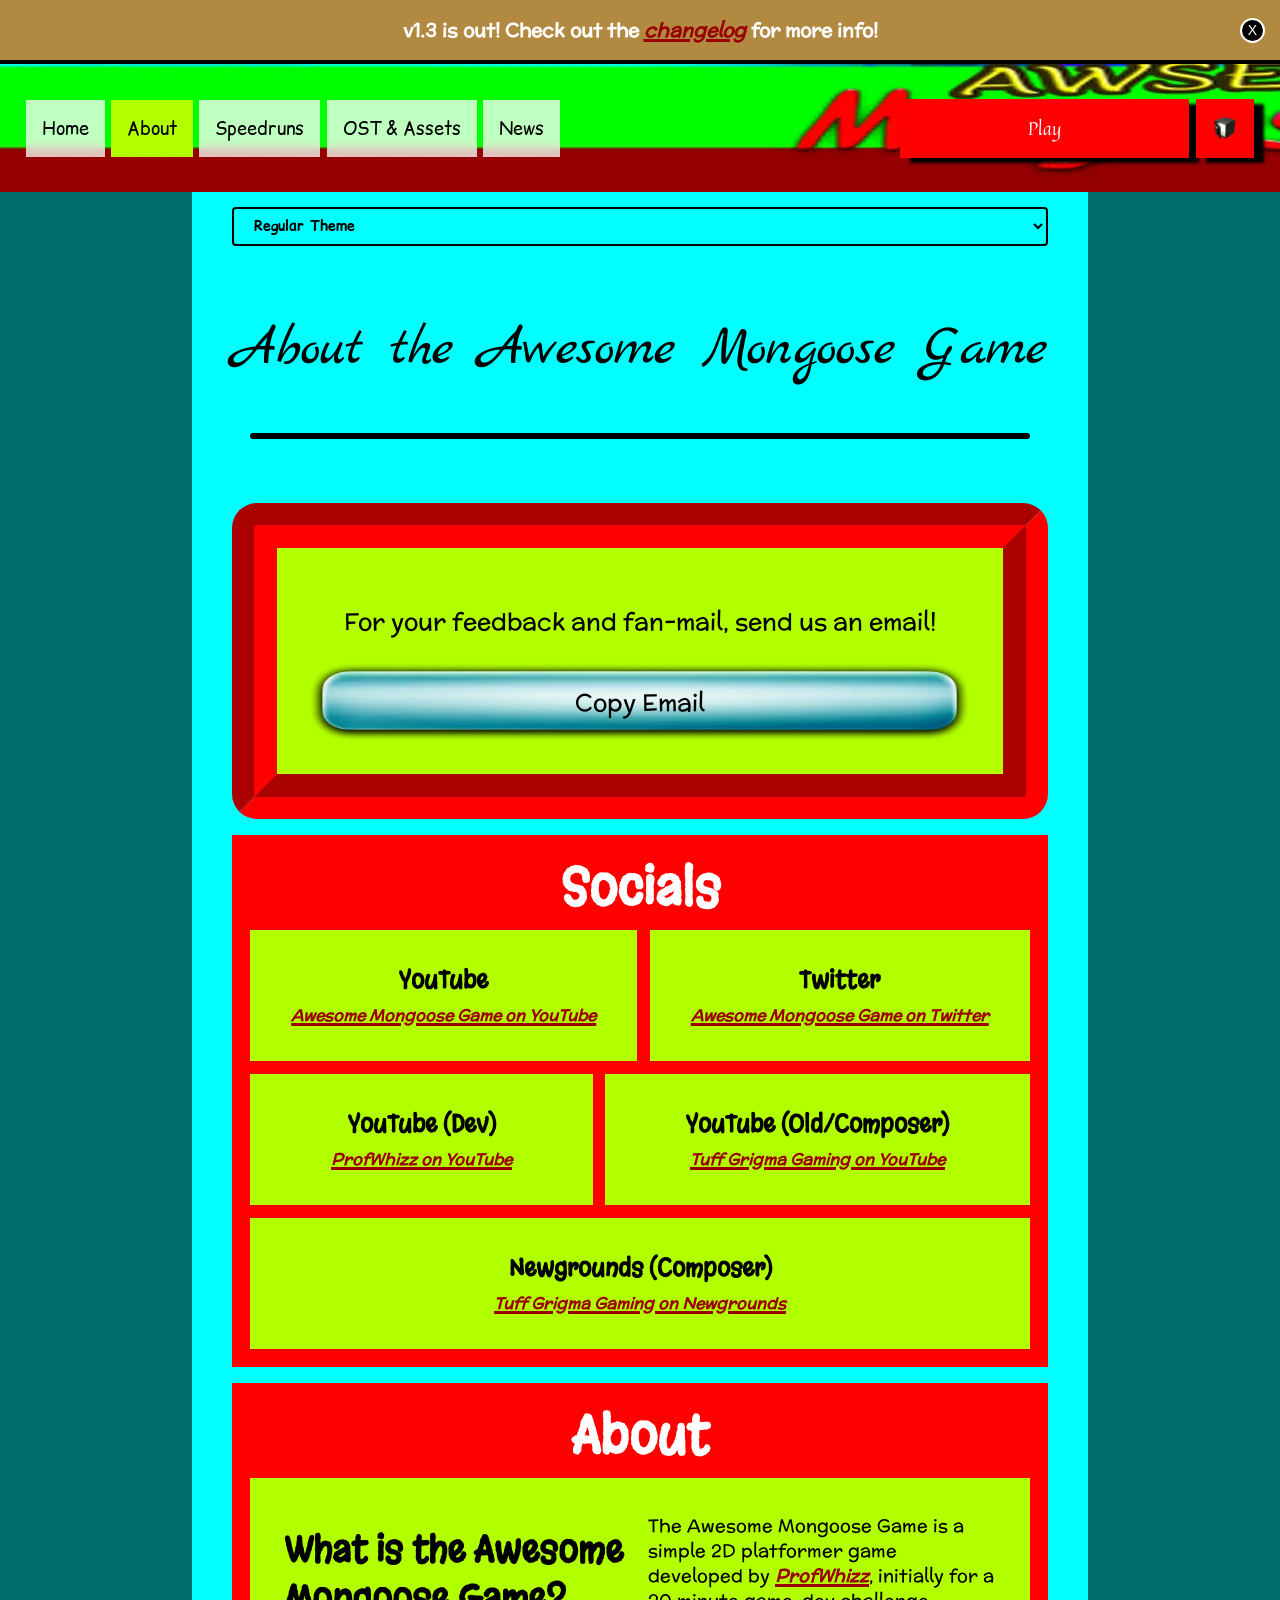
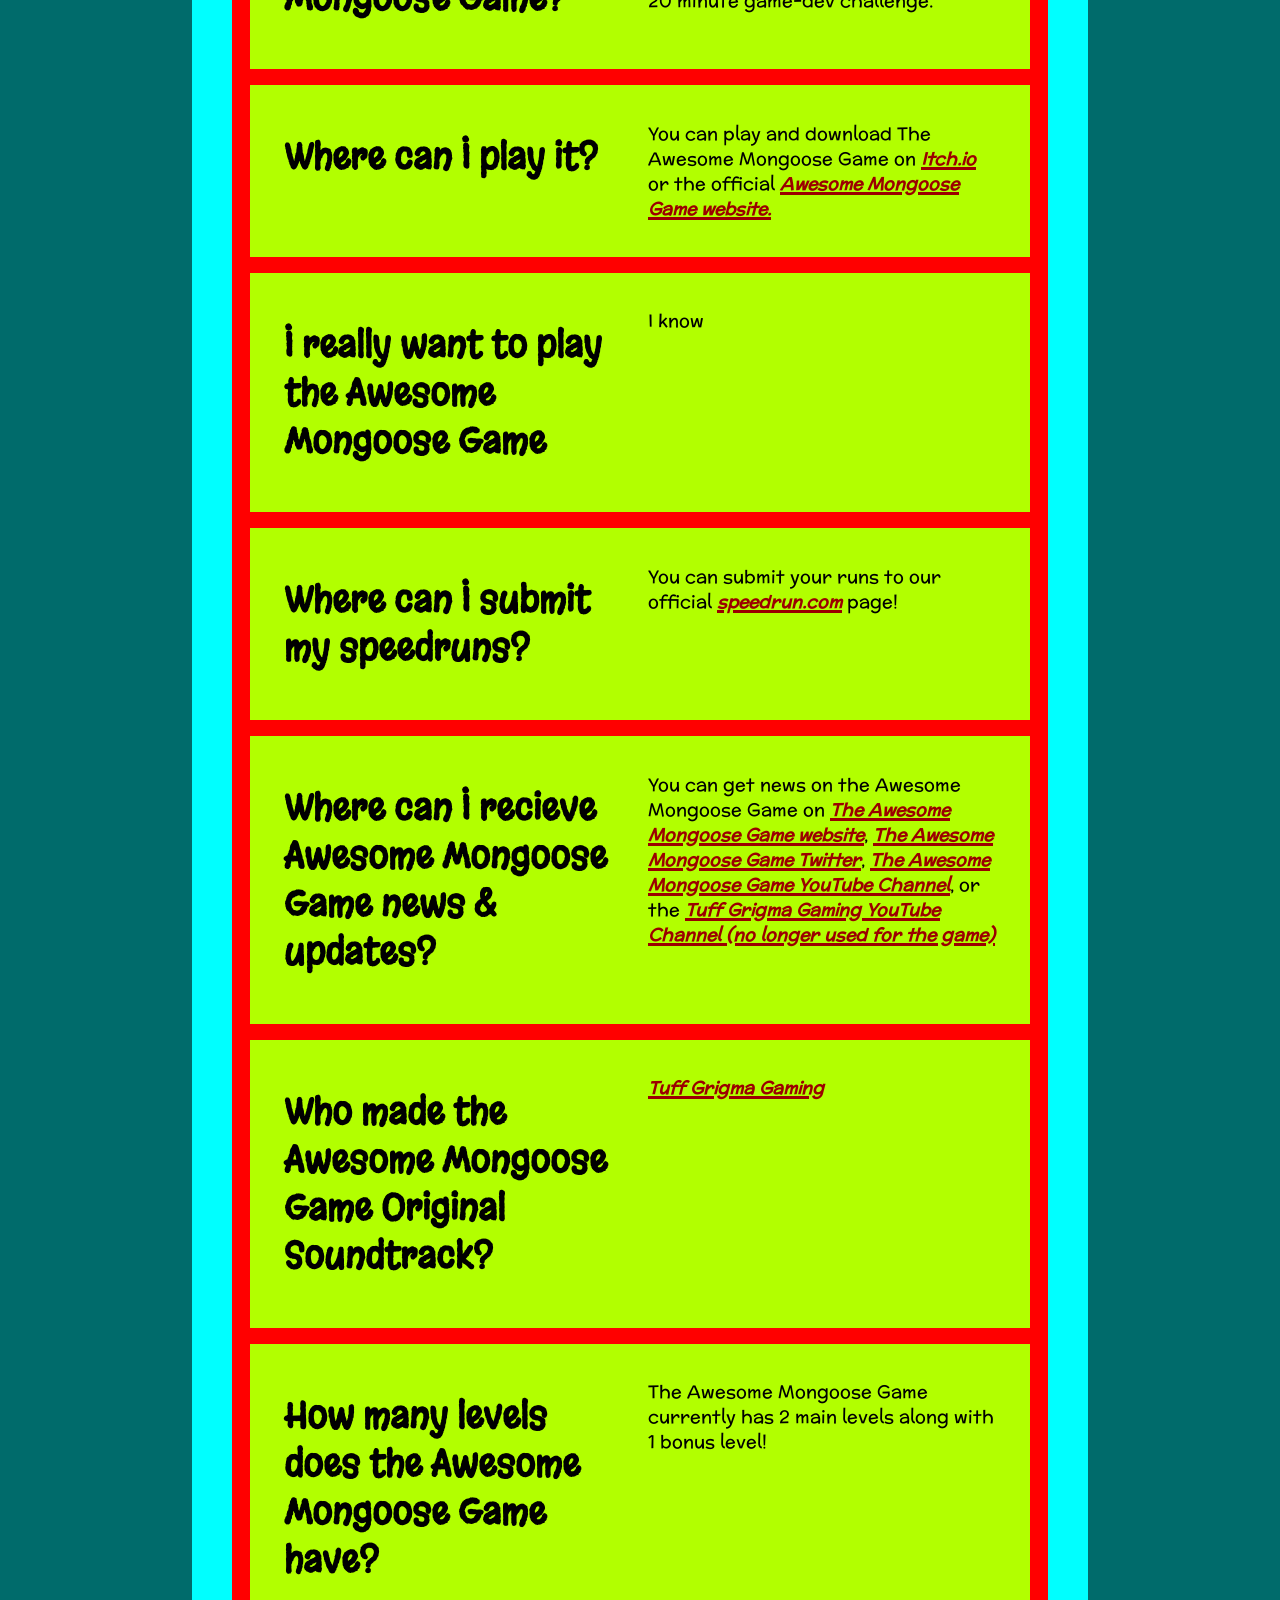
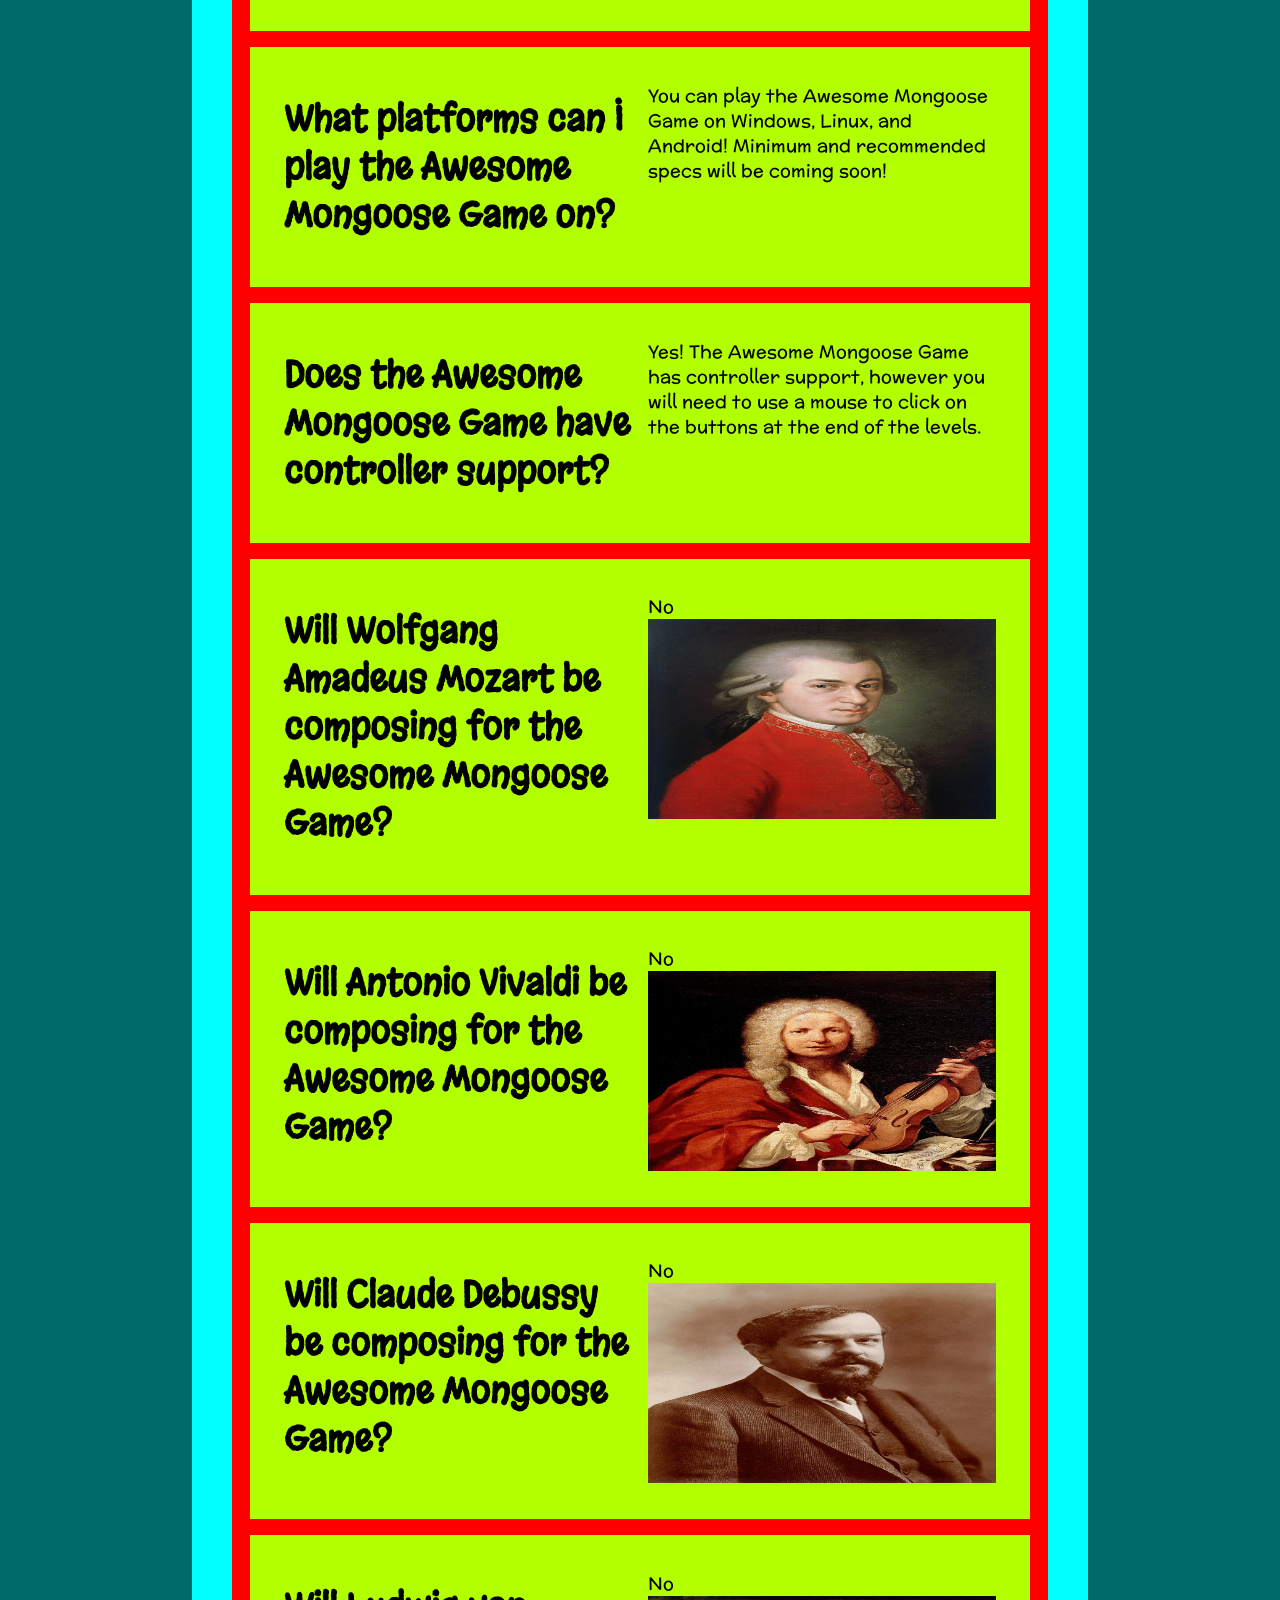
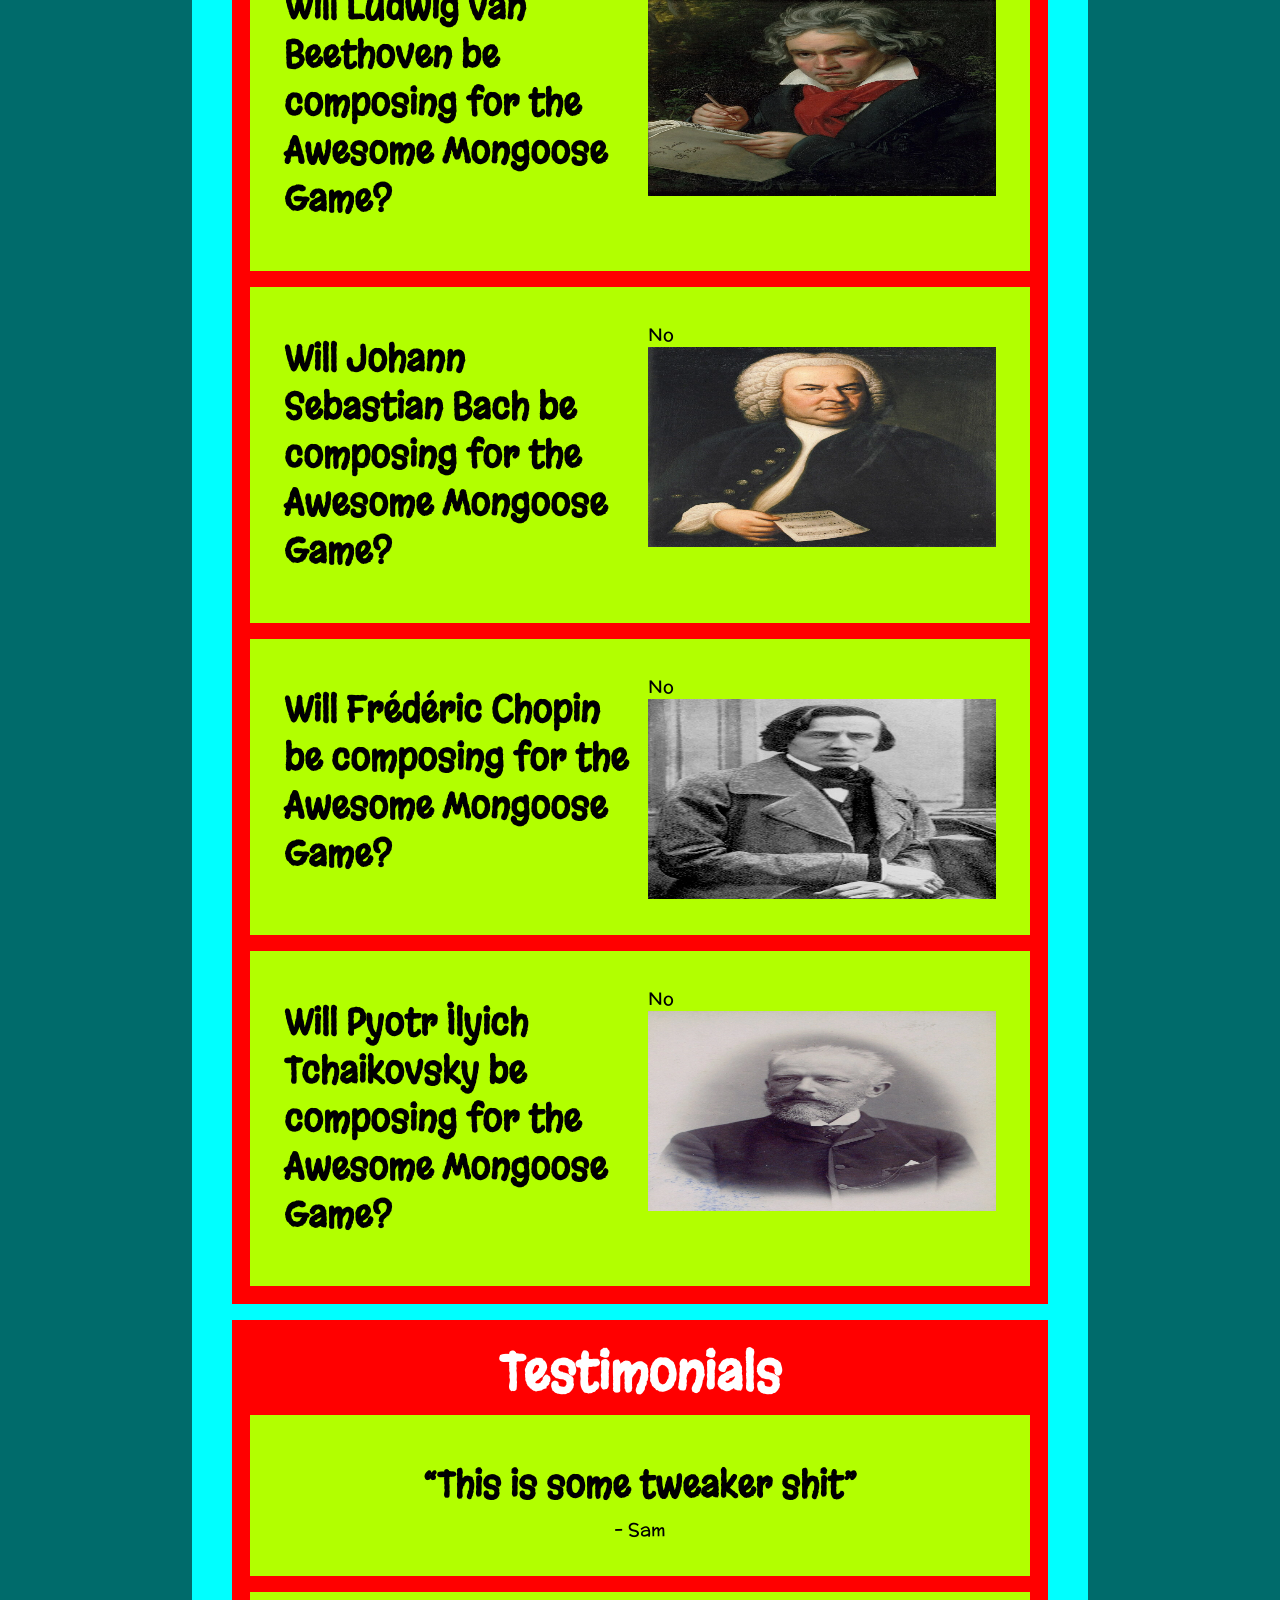
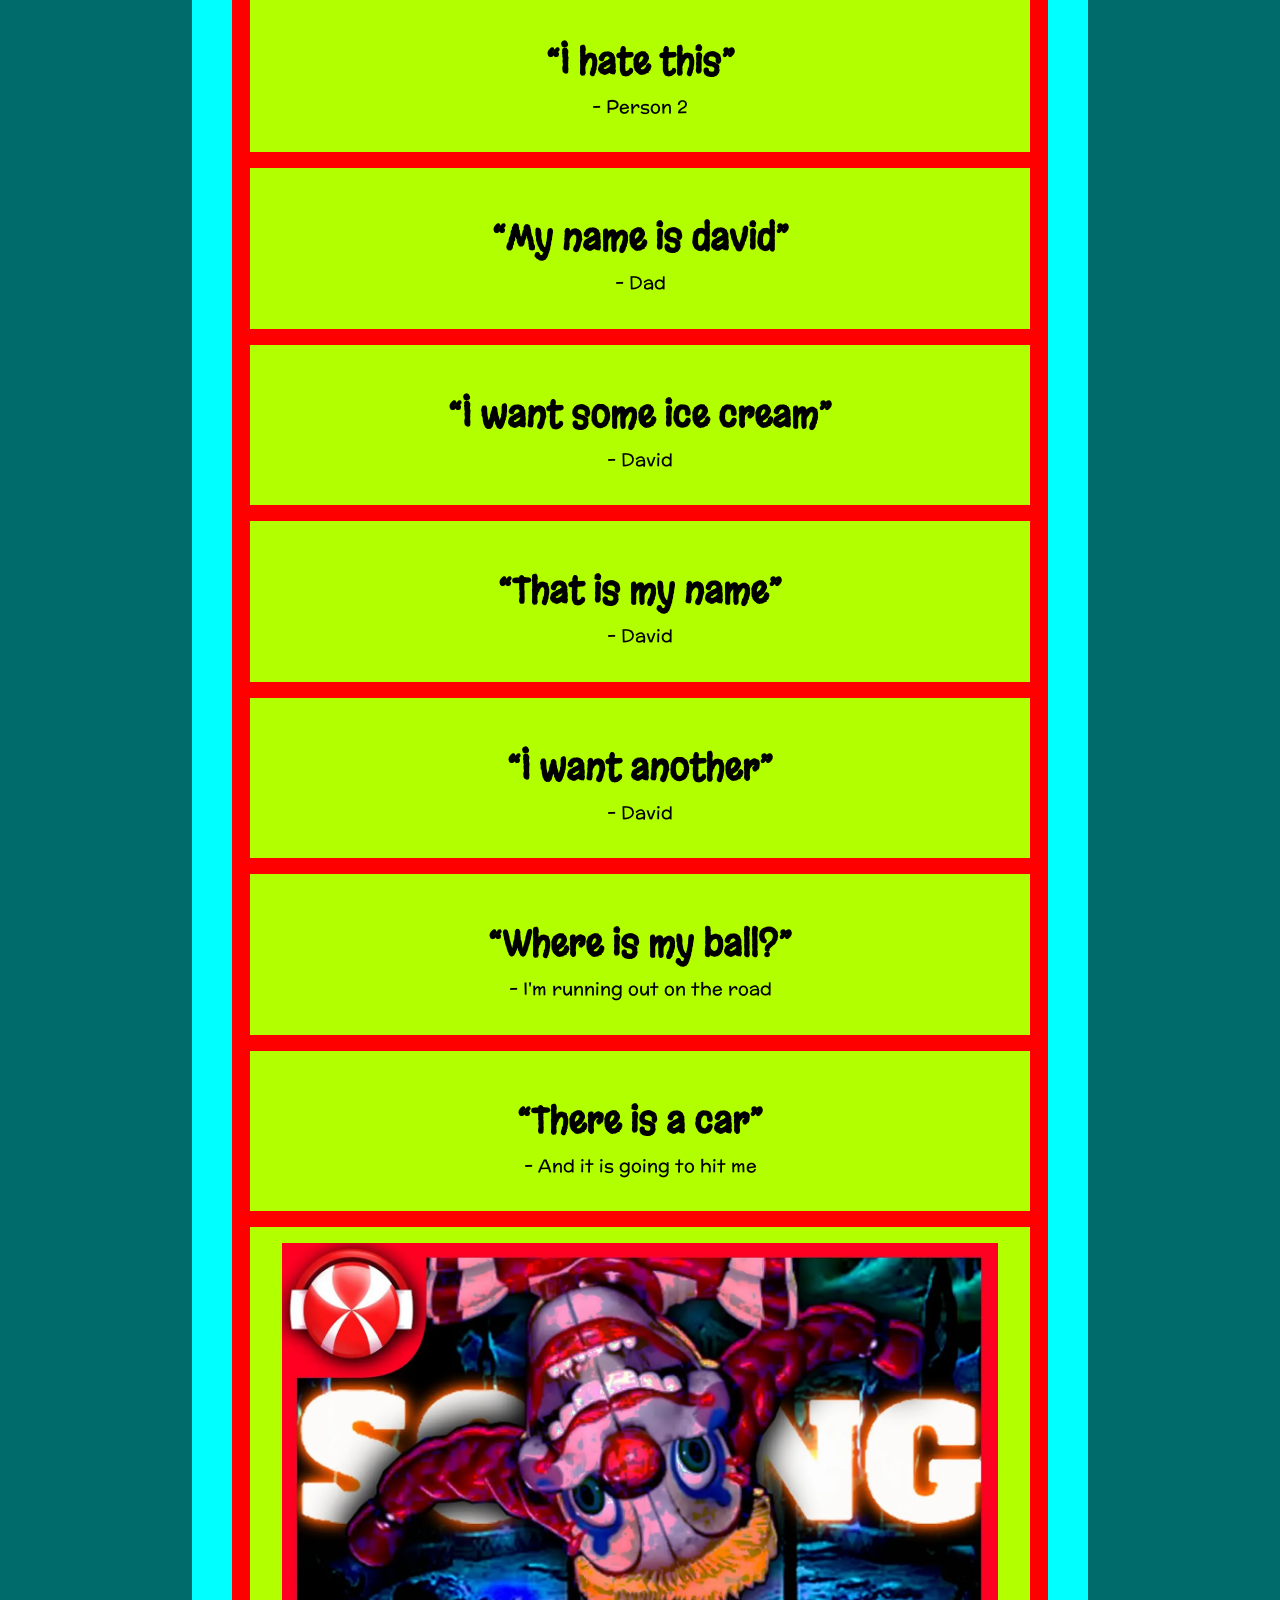
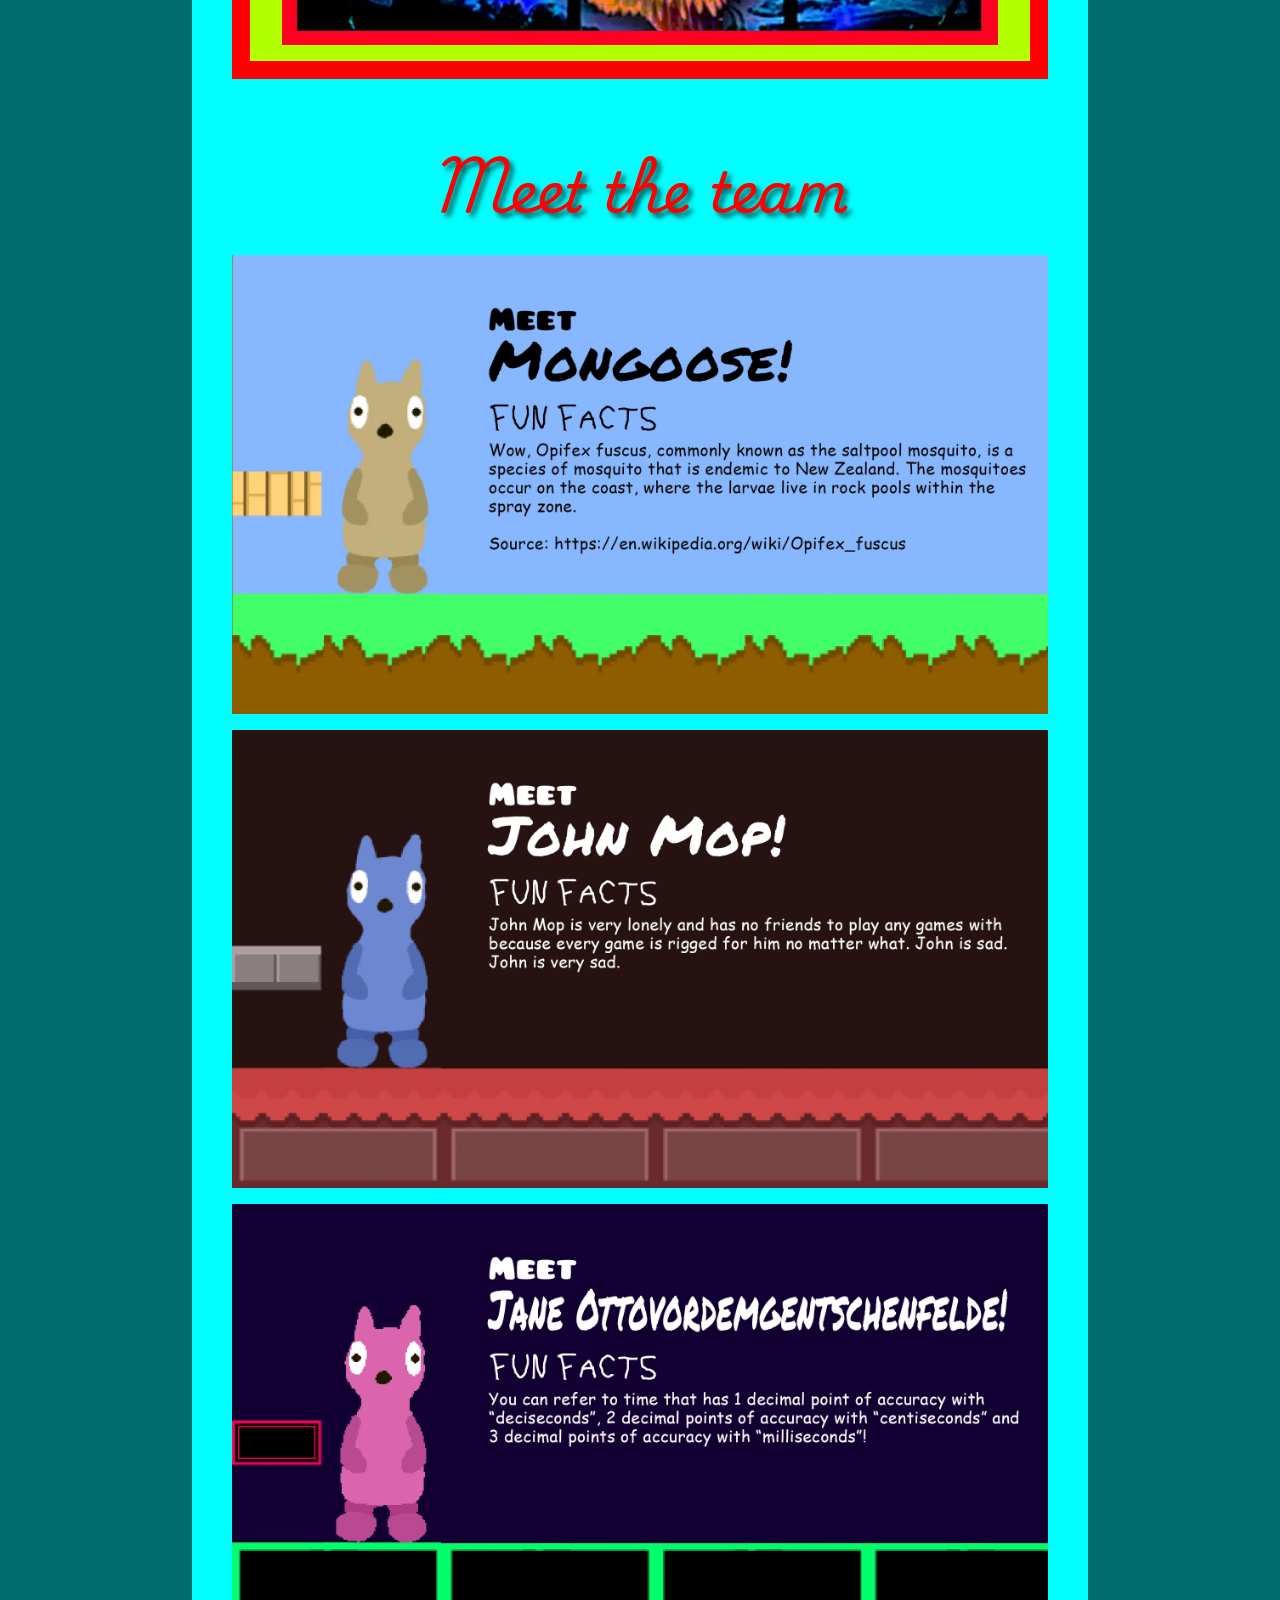
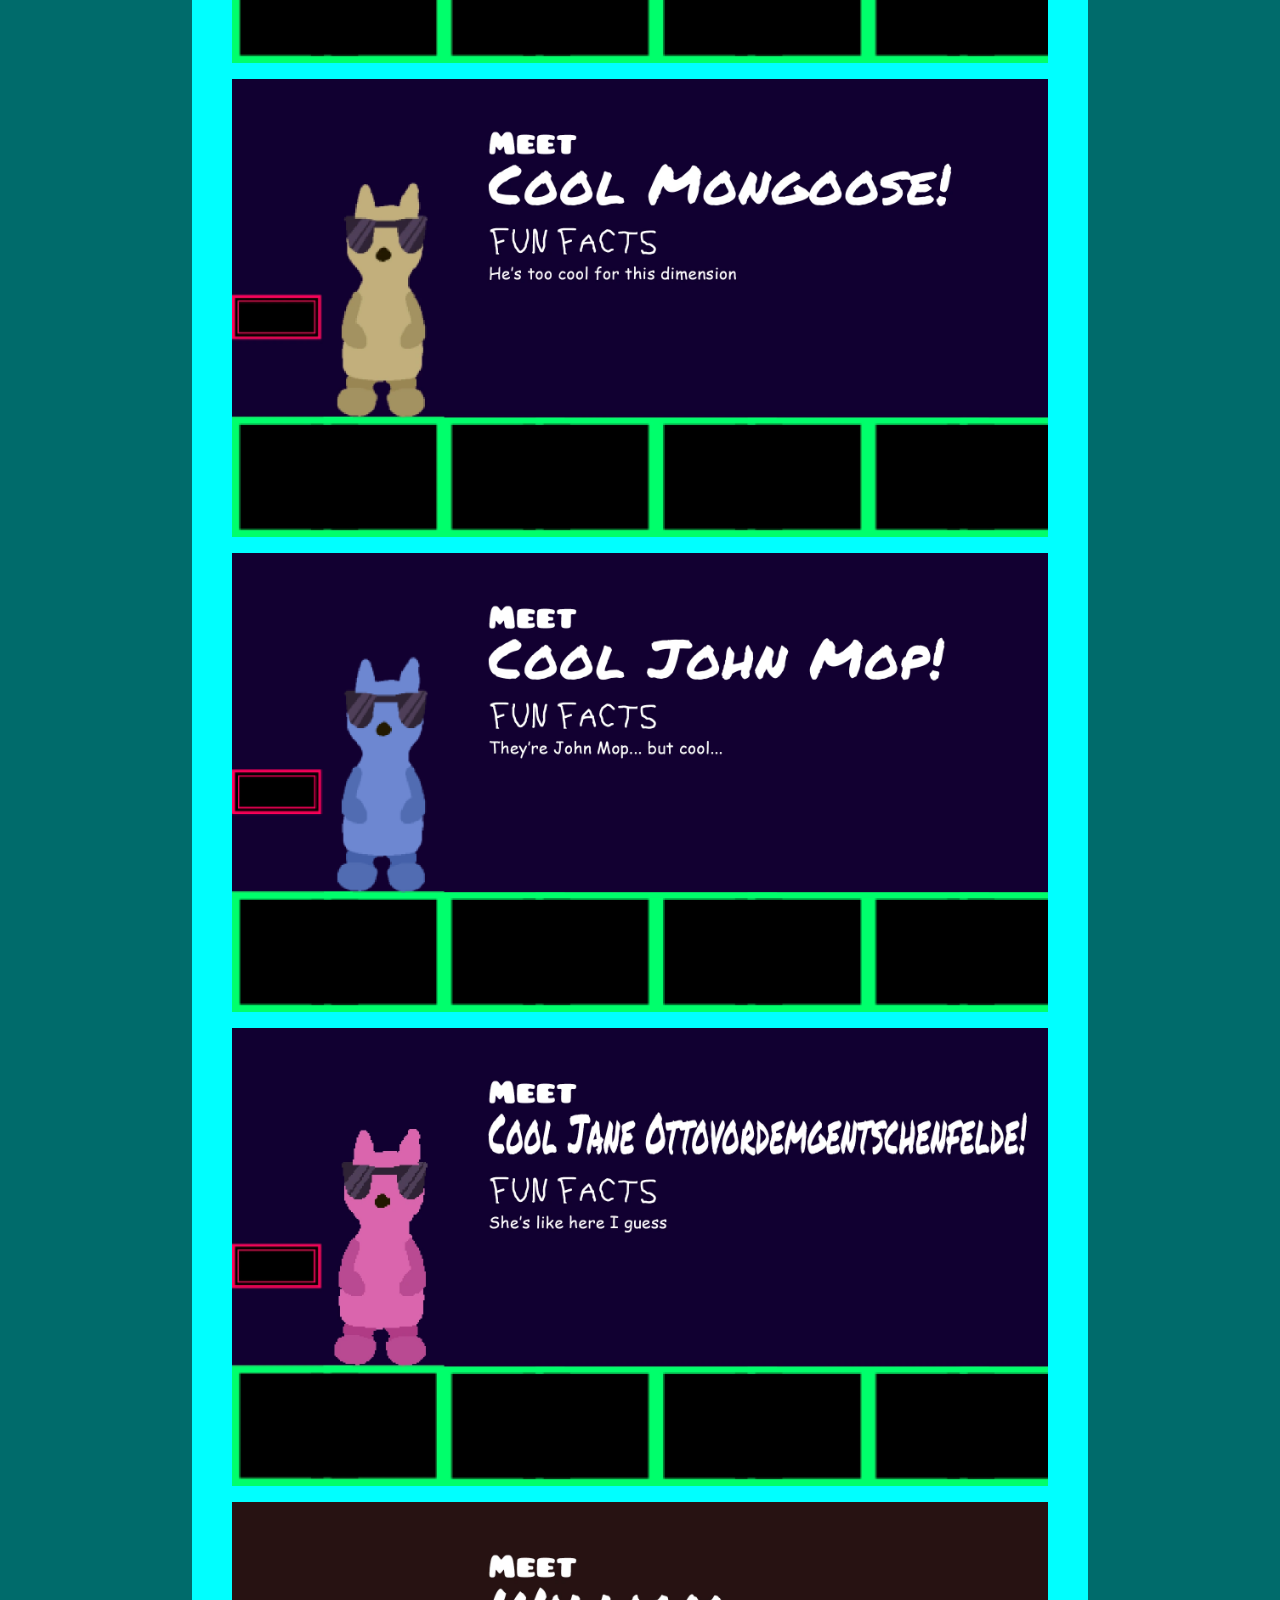
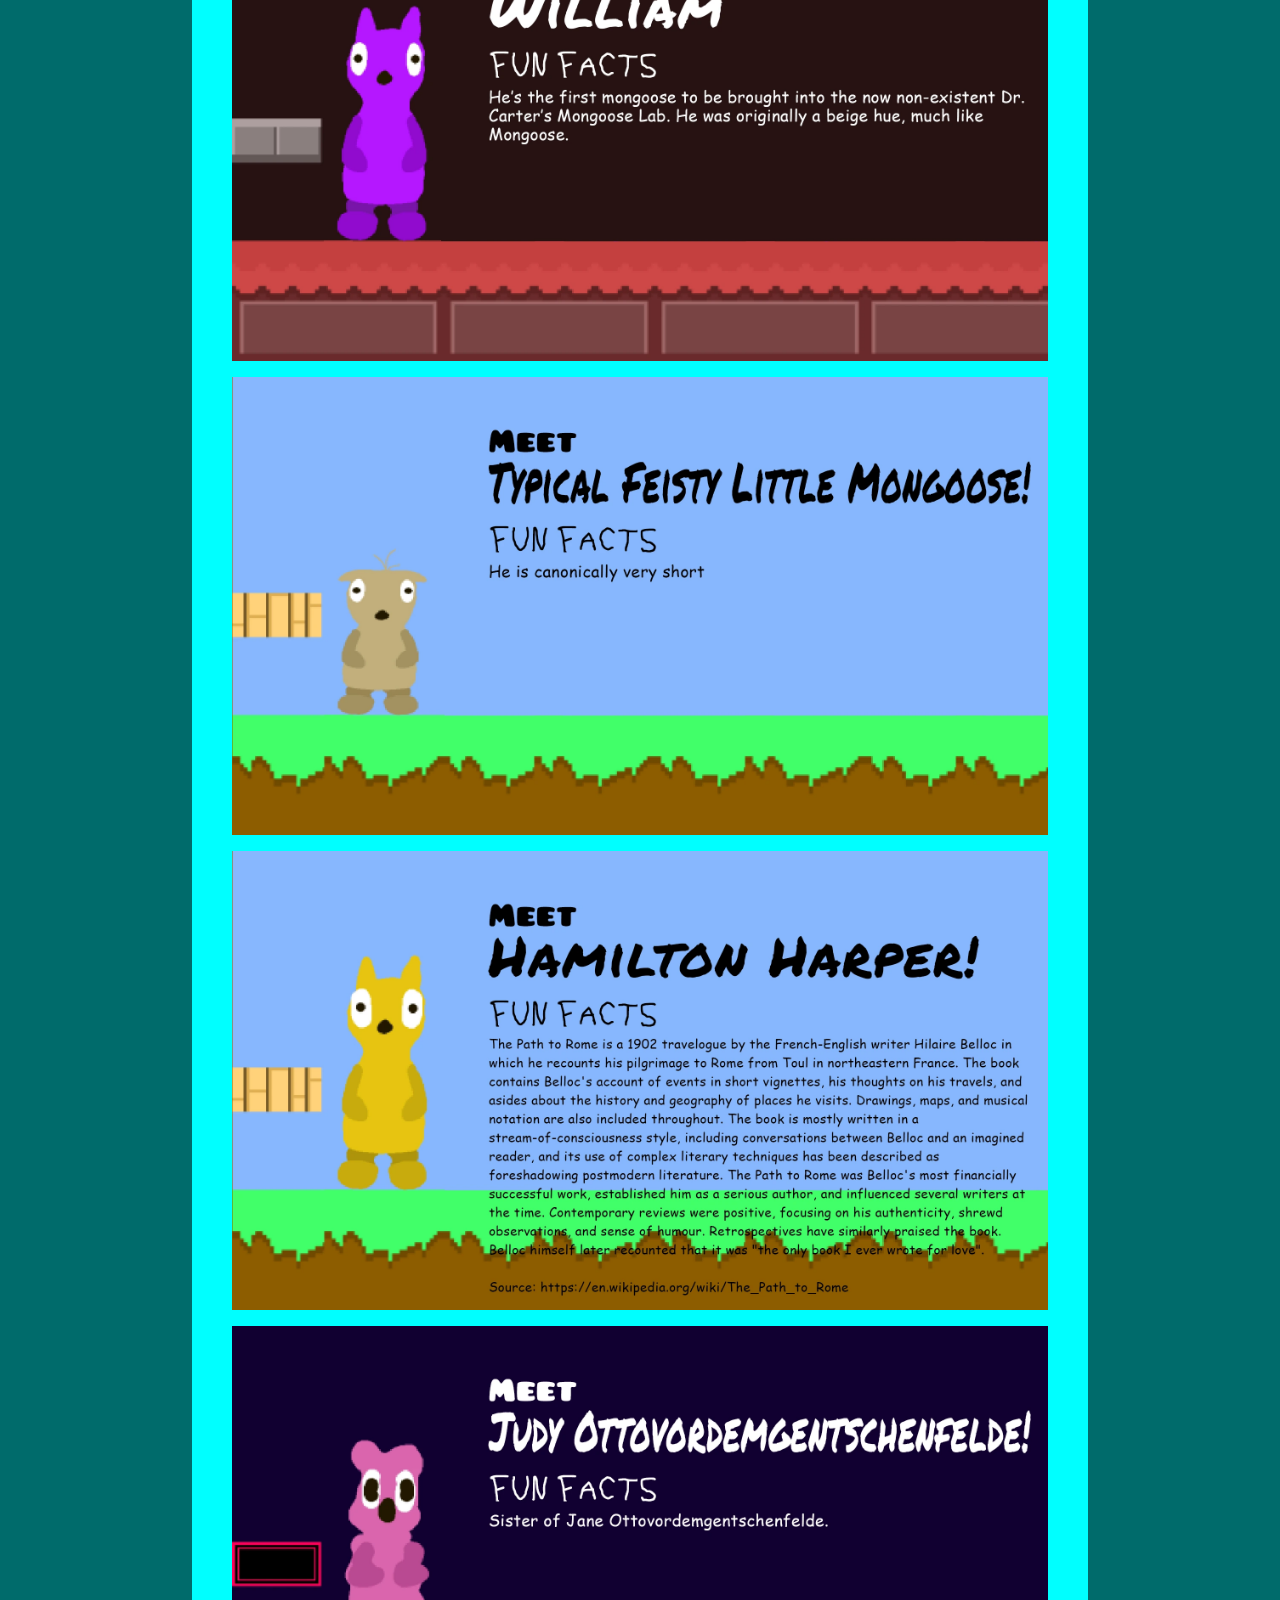
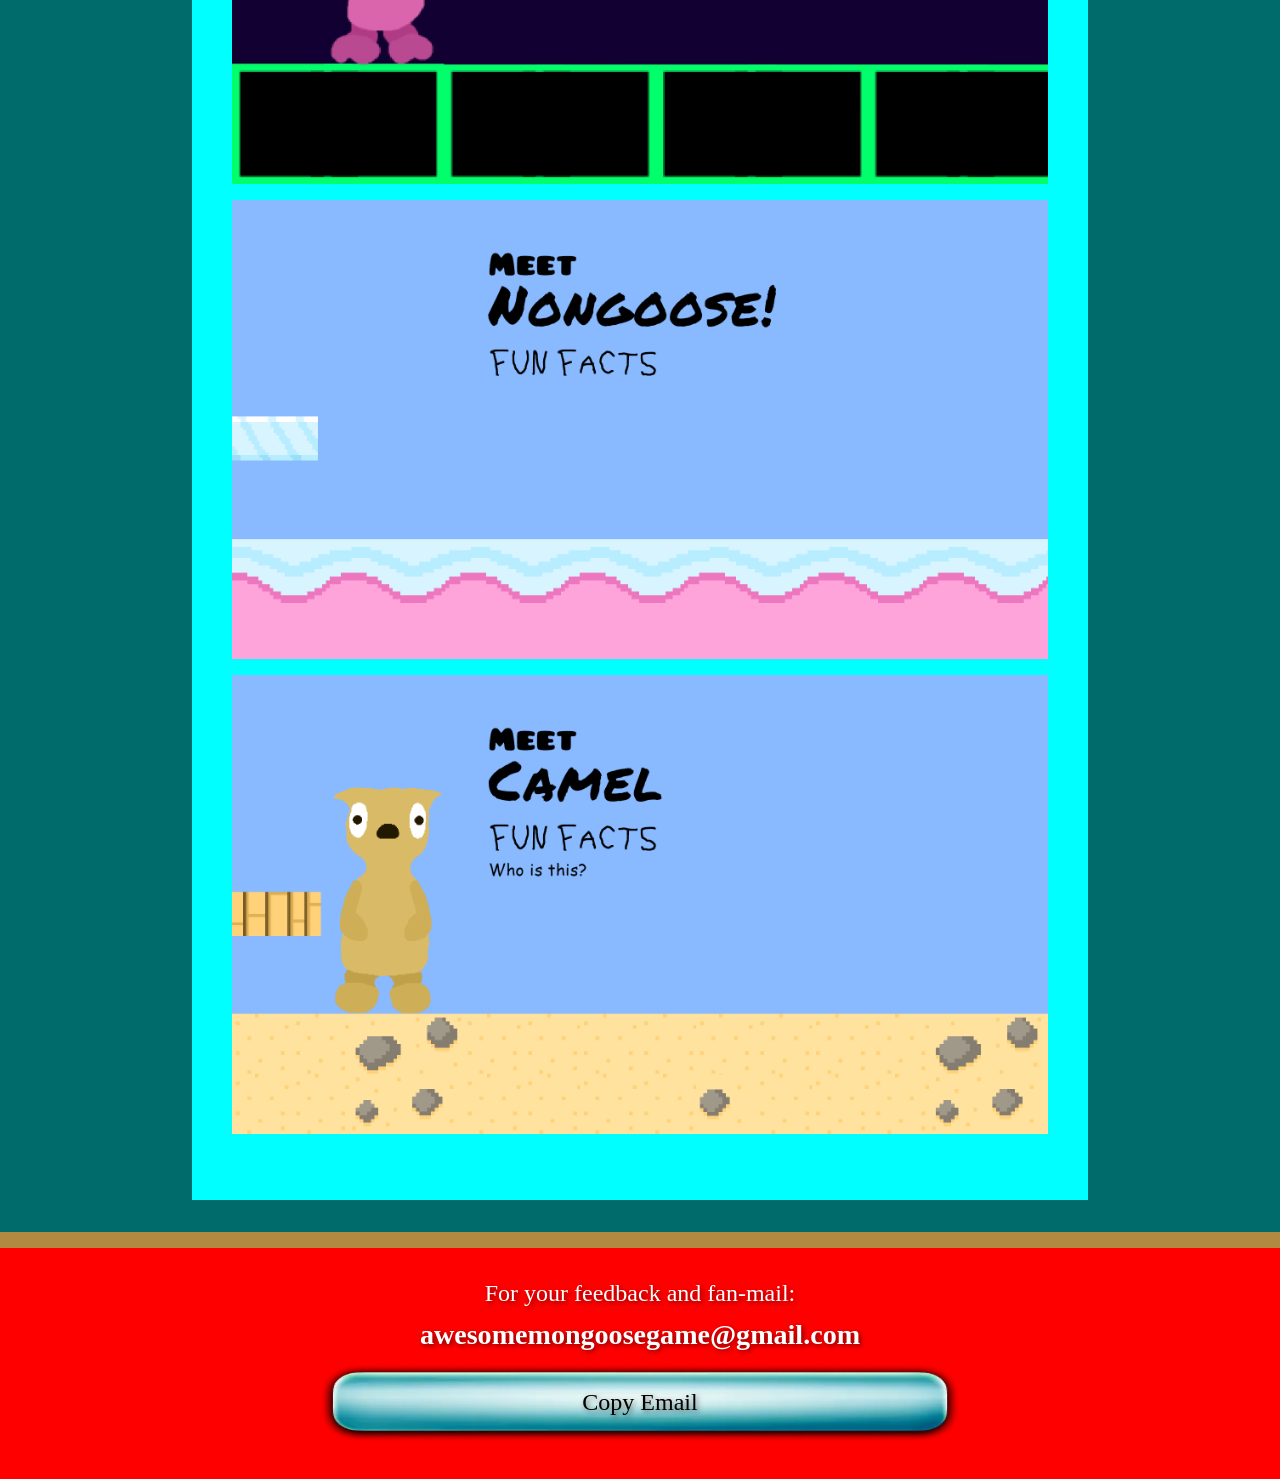
==== commit 2f518f74: "v2.4 added the mongoose archives + stuff for 1.4" ====
--- a/about.html
+++ b/about.html
@@ -284,7 +284,7 @@
 
         <img class="hover hover-right" src="resources/img/meet_the_team/coolmongoose.webp" alt="meet cool mongoose">
 
-        <img class="hover hover-left" src="resources/img/meet_the_team/cooljohnmop.webp" alt="meet cool john mop">
+        <img class="hover hover-left" src="resources/img/meet_the_team/cooljohnmop.png" alt="meet cool john mop">
 
         <img class="hover hover-right" src="resources/img/meet_the_team/cooljane.webp"
             alt="meet cool jane ottovordemgetnschenfelde">
@@ -299,9 +299,9 @@
         <img class="hover hover-right" src="resources/img/meet_the_team/judy.webp"
             alt="meet judy ottovordemgetnschenfelde">
 
-        <img class="hover hover-left" src="resources/img/meet_the_team/nongoose.webp" alt="meet nongoose">
-
-        <img class="hover hover-right" src="resources/img/meet_the_team/camel.webp" alt="meet camel">
+        <img class="hover hover-left" src="resources/img/meet_the_team/nongoose.png" alt="meet nongoose">
+
+        <img class="hover hover-right" src="resources/img/meet_the_team/camel.png" alt="meet camel">
     </div>
 </body>
 
--- a/styles.css
+++ b/styles.css
@@ -1,4 +1,4 @@
-﻿@import url('https://fonts.googleapis.com/css2?family=Comic+Relief:wght@400;700&family=Marck+Script&family=Margarine&family=McLaren&family=Playwrite+IE:wght@100..400&family=Quintessential&display=swap');
+@import url('https://fonts.googleapis.com/css2?family=Comic+Relief:wght@400;700&family=Marck+Script&family=Margarine&family=McLaren&family=Playwrite+IE:wght@100..400&family=Quintessential&display=swap');
 
 :root,
 [data-theme="default"] {
@@ -361,6 +361,110 @@
     --color-ui-border: transparent;
 }
 
+[data-theme="desert"] {
+    --color-bg-solid: #2d1810;
+    --color-bg-pattern: none;
+    --bg-pattern-repeat: no-repeat;
+    --bg-pattern-position: center center;
+    --bg-pattern-size: 100vw 100vh;
+    --color-body-bg-rotation: 0deg;
+    --bg-pattern-opacity: 1;
+    --color-container-bg: #edd3a8;
+    --color-section-bg: #854823;
+    --color-category-bg: #f5e2c4;
+    --color-banner-bg: #d96b27;
+    --color-banner-text: #ffffff;
+    --color-banner-border: #4d230b;
+    --color-navbar-mobile-bg: #854823;
+    --color-activelink-bg: #f5e2c4;
+    --color-activelink-play: #ff9138;
+    --color-play-btn-bg: #d9531e;
+    --color-play-btn-shadow: #3b1607;
+    --color-play-btn-hover-bg: #3b1607;
+    --color-play-btn-hover-text: #ffffff;
+    --color-play-btn-hover-glow: #ff9138;
+    --color-section-heading: #ffffff;
+    --color-link: #852f00;
+    --bg-link: transparent;
+    --color-link-hover-text: #d9531e;
+    --color-link-hover-bg: transparent;
+    --color-selection-text: #ffffff;
+    --color-selection-bg: #854823;
+    --color-disabled-btn-bg: #59392b;
+    --color-disabled-btn-text: #8c6e61;
+    --color-game-wrapper-bg: #4d230b;
+    --color-game-border: #f5e2c4;
+    --color-close-btn-bg: #3b1607;
+    --color-close-btn-text: #ffffff;
+    --color-close-btn-border: #f5e2c4;
+    --color-close-btn-hover-bg: #f5e2c4;
+    --color-close-btn-hover-text: #3b1607;
+    --color-close-btn-hover-border: #3b1607;
+    --color-navbar-link-bg: rgba(255, 255, 255, 0.85);
+    --color-navbar-link-text: #2d1810;
+    --color-play-text-shadow: #3b1607;
+    --navbar-bg: #5e2c11;
+    --navbar-bg-hover: #ffffff;
+    --color-btn-hue-rotate: 160deg;
+    --color-text-body: #2d1810;
+    --nav-link-hover-bg: url(resources/img/assets/camel_straight.png);
+    --nav-link-hover-bg-scale: 85% 85%;
+    --color-play-btn-text: #ffffff;
+    --color-ui-border: transparent;
+}
+
+[data-theme="dessert"] {
+    --color-bg-solid: #ffb5d5;
+    --color-bg-pattern: none;
+    --bg-pattern-repeat: repeat;
+    --bg-pattern-position: center center;
+    --bg-pattern-size: auto;
+    --color-body-bg-rotation: 0deg;
+    --bg-pattern-opacity: 1;
+    --color-container-bg: #7ec0ee;
+    --color-section-bg: #ff85b3;
+    --color-category-bg: #ffc2df;
+    --color-banner-bg: #ff4d94;
+    --color-banner-text: #ffffff;
+    --color-banner-border: #ffffff;
+    --color-navbar-mobile-bg: #ff85b3;
+    --color-activelink-bg: #ffc2df;
+    --color-activelink-play: #ffffff;
+    --color-play-btn-bg: #ff1a75;
+    --color-play-btn-shadow: #80003b;
+    --color-play-btn-hover-bg: #ffffff;
+    --color-play-btn-hover-text: #ff1a75;
+    --color-play-btn-hover-glow: #ff99c2;
+    --color-section-heading: #000;
+    --color-link: #b30047;
+    --bg-link: transparent;
+    --color-link-hover-text: #ffffff;
+    --color-link-hover-bg: #ff4d94;
+    --color-selection-text: #ffffff;
+    --color-selection-bg: #ff1a75;
+    --color-disabled-btn-bg: #e6a8c2;
+    --color-disabled-btn-text: #ffffff;
+    --color-game-wrapper-bg: #7ec0ee;
+    --color-game-border: #ffffff;
+    --color-close-btn-bg: #ff1a75;
+    --color-close-btn-text: #ffffff;
+    --color-close-btn-border: #ffffff;
+    --color-close-btn-hover-bg: #ffffff;
+    --color-close-btn-hover-text: #ff1a75;
+    --color-close-btn-hover-border: #ff1a75;
+    --color-navbar-link-bg: rgba(255, 255, 255, 0.9);
+    --color-navbar-link-text: #b30047;
+    --color-play-text-shadow: rgba(128, 0, 59, 0.6);
+    --navbar-bg: #ff4d94;
+    --navbar-bg-hover: #ffffff;
+    --color-btn-hue-rotate: 300deg;
+    --color-text-body: #330014;
+    --nav-link-hover-bg: none;
+    --nav-link-hover-bg-scale: 85% 85%;
+    --color-play-btn-text: #ffffff;
+    --color-ui-border: #ffffff;
+}
+
 [data-theme="corp_dark"] {
     --color-bg-solid: #1e1e24;
     --color-bg-pattern: none;
@@ -1591,6 +1695,22 @@
     background-color: var(--color-category-bg);
 }
 
+#link-archives {
+    display: inline-flex;
+    align-items: center;
+    gap: 0.5rem;
+    min-width: 0;
+    padding: 0.25rem 1rem;
+    width: fit-content;
+}
+
+#link-archives img {
+    height: 100%;
+    max-height: 1.5em;
+    width: auto;
+    object-fit: contain;
+}
+
 @media (max-width: 900px) {
 
     .container {
@@ -1656,11 +1776,30 @@
         position: relative;
     }
 
-    .navbar .left,
-    .navbar .right {
+    .navbar .left {
         flex-direction: column;
         width: 100%;
         gap: 0.25rem;
+    }
+
+    .navbar .right {
+        flex-direction: row;
+        flex-wrap: nowrap;
+        justify-content: center;
+        align-items: center;
+        width: 100%;
+        gap: 0.5rem;
+
+        * {
+            width: 100%;
+        }
+
+        #link-archives {
+            height: 100%;
+            max-height: none;
+            padding: 1rem;
+            min-width: initial;
+        }
     }
 
     .navbar a {
